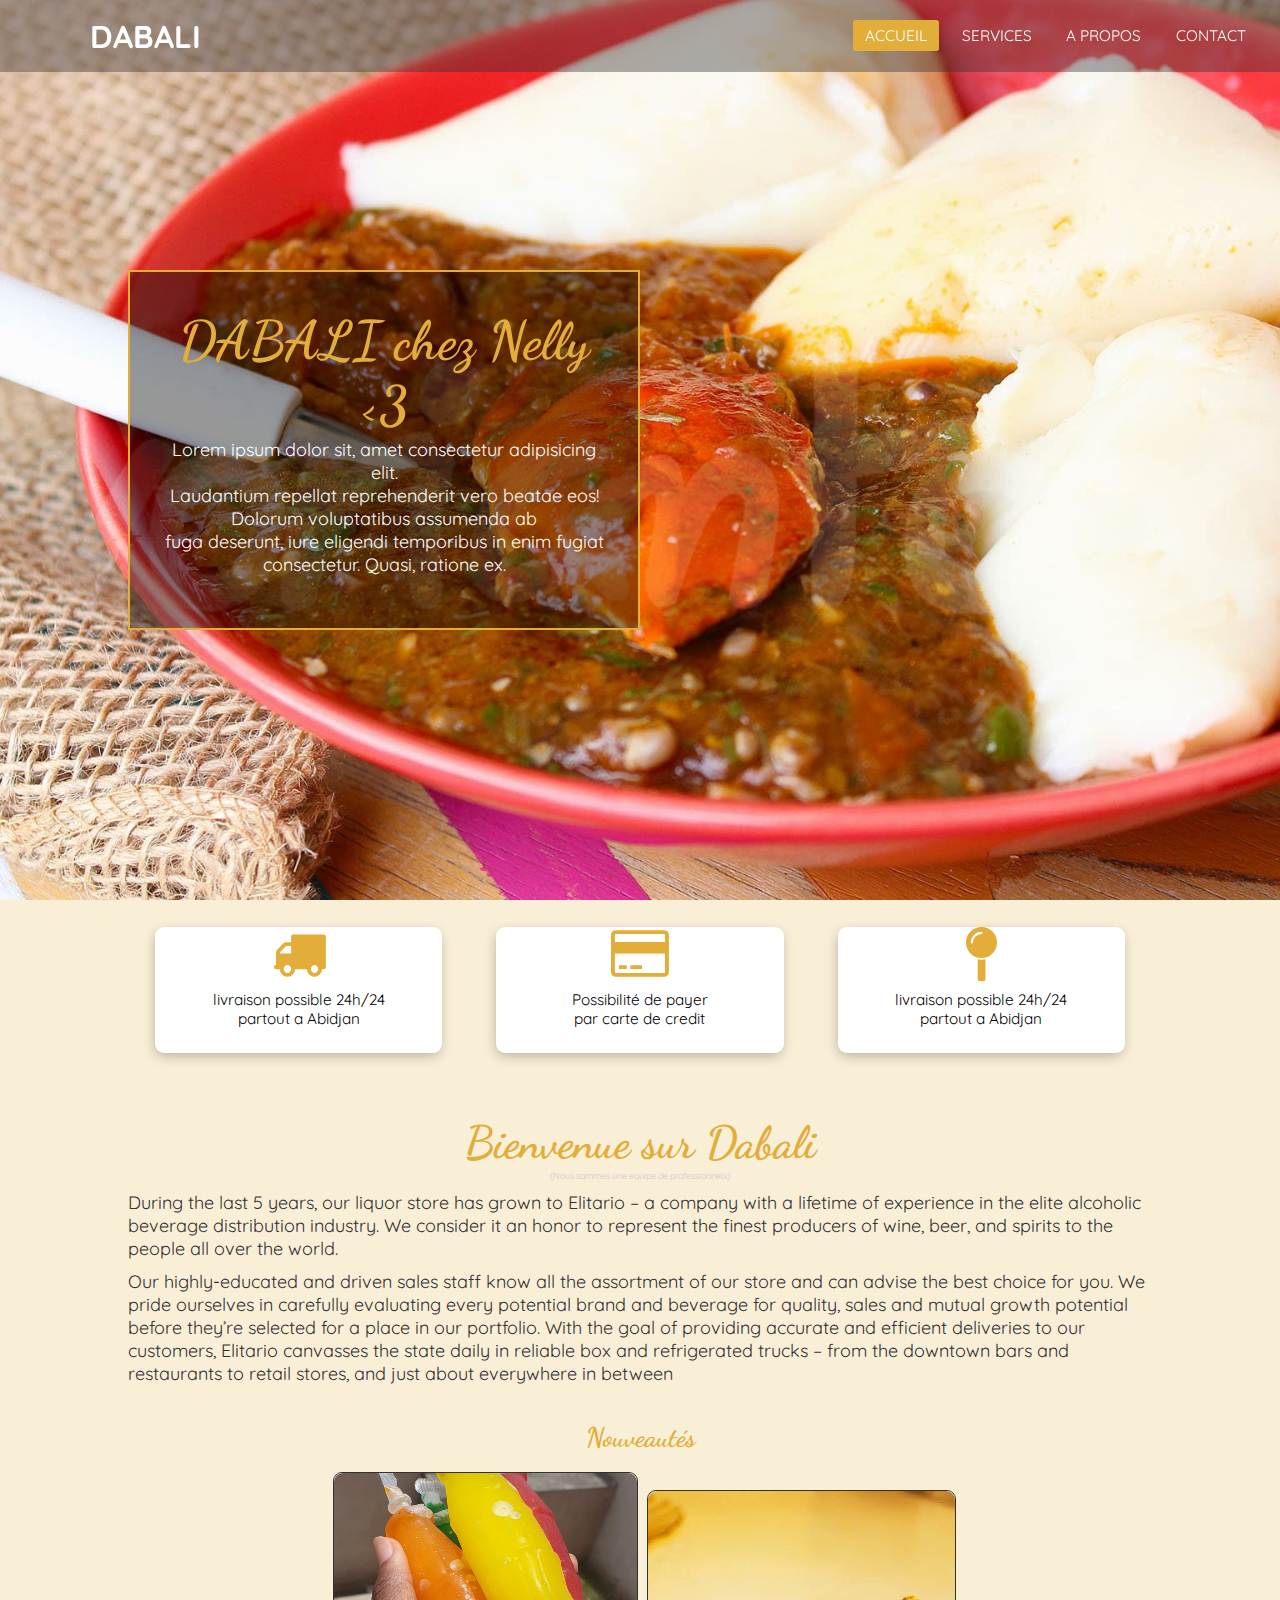
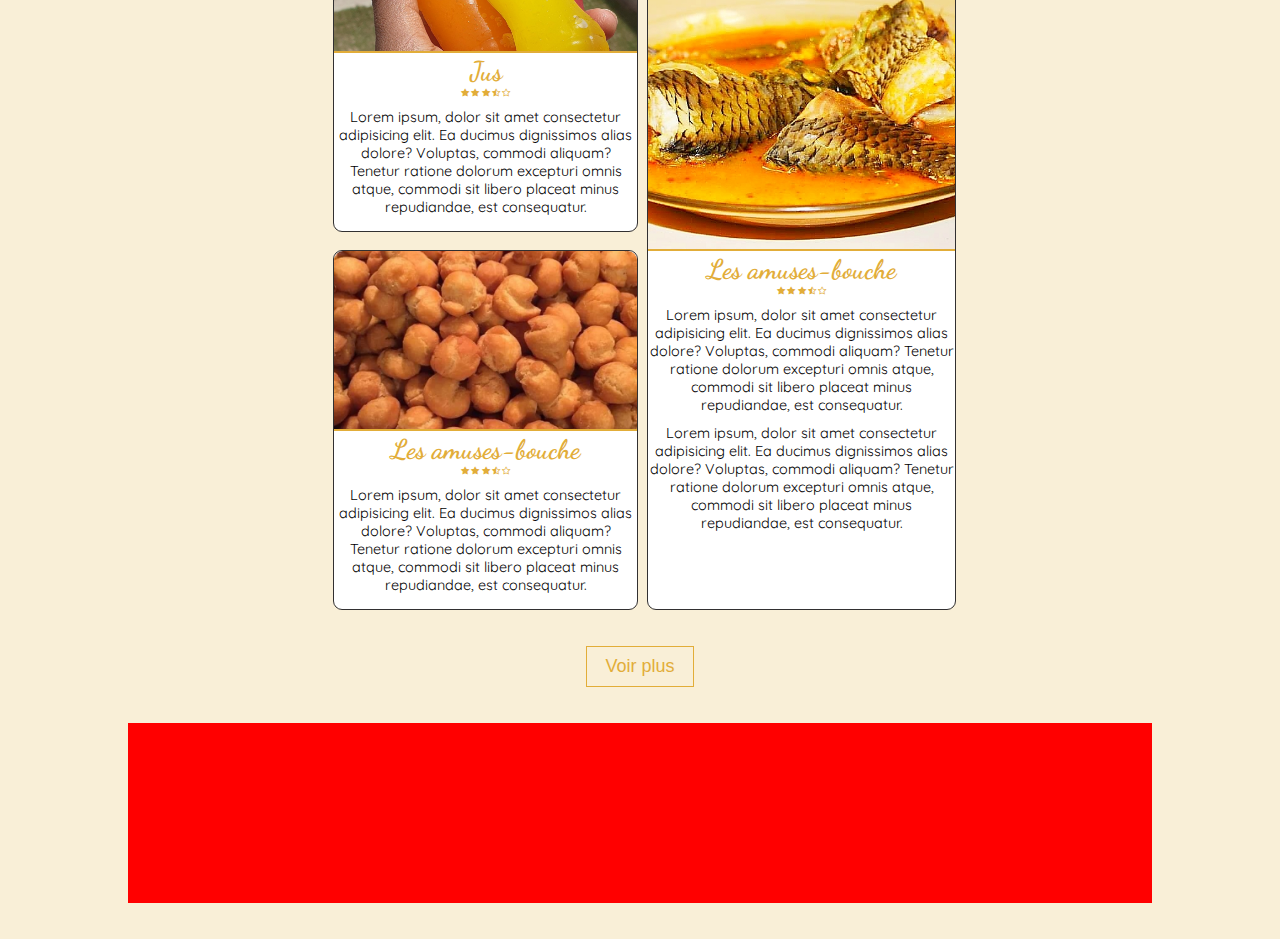
==== public/index.html @ df3b7674 "ajout de sections" ====
<!DOCTYPE html>
<html lang="en">
<head>
    <meta charset="UTF-8">
    <meta name="viewport" content="width=device-width, initial-scale=1.0">
    <link rel="stylesheet" href="font-awesome-4.6.3/css/font-awesome.min.css">
    <link rel="stylesheet" href="css/style.css">
    <title>DABALI</title>
</head>
<body>
 <!-- navbar -->
<nav>
    <!-- partie de l'hamburger -->
<input type="checkbox" id="check">
<label for="check" class="checkbtn">
    <i class="fa fa-bars"></i>
</label>
<!-- partie du logo -->
<label class="logo"><a href="#">DABALI</a></label>
    <ul>
        <li><a class="active" href="#">Accueil</a></li>
        <li><a href="#">Services</a></li>
        <li><a href="#">A propos</a></li>
        <li><a href="#">contact</a></li>
    </ul>
</nav>

<!-- la partie du header -->

<header class="header">
    <div class="header__title">
        <div class="header__title--typo">
            <h1> DABALI chez Nelly <3 </h1>
            <p>Lorem ipsum dolor sit, amet consectetur adipisicing elit.<br> Laudantium repellat reprehenderit vero beatae eos!  Dolorum voluptatibus assumenda ab <br>fuga deserunt, iure eligendi temporibus in enim fugiat consectetur.  Quasi, ratione ex.</p>
        </div>
    </div>
</header>
<!-- partie de section1 -->
<section id="section1">
    <div class="section1__card">
        <div class="section1__card-illustration">
            <i class="fa fa-truck"></i>
        </div>
        <div class="section1__card-description">
            <p>livraison possible 24h/24 <br>partout a Abidjan</p>
        </div>
    </div>

    <div class="section1__card">
        <div class="section1__card-illustration">
            <i class="fa fa-credit-card"></i>
        </div>
        <div class="section1__card-description">
            <p>Possibilité de payer<br>par carte de credit</p>
        </div>
    </div>

    <div class="section1__card">
        <div class="section1__card-illustration">
            <i class="fa fa-map-pin"></i>
        </div>
        <div class="section1__card-description">
            <p>livraison possible 24h/24 <br>partout a Abidjan</p>
        </div>
    </div>
</section>
<!-- partie de section2 -->
<section id="section2">
    <div class="section2__title">
        <h3>Bienvenue sur Dabali</h3>
        <span>(Nous sommes une equipe de professionnels)</span><br><br>
    </div>
    <div class="section2__text">
        <p>During the last 5 years, our liquor store has grown to Elitario – a company with a lifetime of experience in the
            elite
            alcoholic beverage distribution industry. We consider it an honor to represent the finest producers of wine, beer,
            and
            spirits to the people all over the world.</p> <br>
        <p>Our highly-educated and driven sales staff know all the assortment of our store and can advise the best choice for
            you.
            We pride ourselves in carefully evaluating every potential brand and beverage for quality, sales and mutual growth
            potential before they’re selected for a place in our portfolio. With the goal of providing accurate and efficient
            deliveries to our customers, Elitario canvasses the state daily in reliable box and refrigerated trucks – from the
            downtown bars and restaurants to retail stores, and just about everywhere in between</p>
    </div>
    <div class="section2__nouveautes">
        <h3>Nouveautés</h3>
    </div>

    <div class="section2__card">
        <!-- partie droite -->
       <div class="partie-droite">
            <div class="section2__card-right">
                <div class="section2__card-right--illustration">
                    <img src="/public/images/EXPco-ZWkAAMGK7.jpg" alt="photo">
                </div>
                <div class="section2__card-right--description">
                    <h4>Jus</h4>
            
                    <i class="fa fa-star"></i>
                    <i class="fa fa-star"></i>
                    <i class="fa fa-star"></i>
                    <i class="fa fa-star-half-o"></i>
                    <i class="fa fa-star-o"></i> <br> <br>
            
                    <p>Lorem ipsum, dolor sit amet consectetur adipisicing elit. Ea ducimus dignissimos alias dolore? Voluptas,
                        commodi aliquam? Tenetur ratione dolorum excepturi omnis atque, commodi sit libero placeat minus
                        repudiandae, est consequatur.</p>
            
                </div>
            
            </div>
            <div class="section2__card-right">
                <div class="section2__card-right--illustration">
                    <img src="/public/images/06F94088-1898-454A-B241-6684DD345C21-720x675.jpeg" alt="photo">
                </div>
                <div class="section2__card-right--description">
                    <h4> Les amuses-bouche</h4>
            
                    <i class="fa fa-star"></i>
                    <i class="fa fa-star"></i>
                    <i class="fa fa-star"></i>
                    <i class="fa fa-star-half-o"></i>
                    <i class="fa fa-star-o"></i> <br> <br>
            
                    <p>Lorem ipsum, dolor sit amet consectetur adipisicing elit. Ea ducimus dignissimos alias dolore? Voluptas,
                        commodi aliquam? Tenetur ratione dolorum excepturi omnis atque, commodi sit libero placeat minus
                        repudiandae, est consequatur.</p>
            
                </div>
            
            </div>
       </div>
        <!-- partie gauche -->
       <div class="partie-gauche">
            <div class="section2__card-left">
                <div class="section2__card-left--illustration">
                    <img src="/public/images/Poisson_Sauce_claire.jpeg" alt="photo">
                </div>
                <div class="section2__card-left--description">
                    <h4> Les amuses-bouche</h4>
            
                    <i class="fa fa-star"></i>
                    <i class="fa fa-star"></i>
                    <i class="fa fa-star"></i>
                    <i class="fa fa-star-half-o"></i>
                    <i class="fa fa-star-o"></i> <br> <br>
            
                    <p>Lorem ipsum, dolor sit amet consectetur adipisicing elit. Ea ducimus dignissimos alias dolore? Voluptas,
                        commodi aliquam? Tenetur ratione dolorum excepturi omnis atque, commodi sit libero placeat minus
                        repudiandae, est consequatur.</p><br>
            
                    <p>Lorem ipsum, dolor sit amet consectetur adipisicing elit. Ea ducimus dignissimos alias dolore? Voluptas,
                        commodi aliquam? Tenetur ratione dolorum excepturi omnis atque, commodi sit libero placeat minus
                        repudiandae, est consequatur.</p>
            
                </div>
            </div>
       </div>
        <div class="section2__button">
    </div>
    </div>
    <div class="section2__button">
        <a href="#"><button>Voir plus</button></a>
    </div>
</section>
<!-- partie de section3 -->
<section id="section3">
    
</section>
</body>
</html>
---- public/css/style.css ----
@charset "UTF-8";
@import url("https://fonts.googleapis.com/css2?family=Quicksand&display=swap");
@import url("https://fonts.googleapis.com/css2?family=Dancing+Script&display=swap");
@import url("https://fonts.googleapis.com/css2?family=Open+Sans&display=swap");
* {
  margin: 0;
  padding: 0;
  box-sizing: inherit;
}

*:focus {
  outline: none;
}

a {
  text-decoration: none;
}

li {
  list-style: none;
}

body {
  background-color: rgba(226, 173, 57, 0.2);
}

html {
  font-size: 62.5%;
  box-sizing: border-box;
  overflow-x: hidden;
}

@media only screen and (max-width: 1400px) {
  html {
    font-size: 56.25%;
  }
}

@media only screen and (max-width: 900px) {
  html {
    font-size: 50%;
  }
}

@media only screen and (max-width: 600px) {
  html {
    font-size: 42.75%;
  }
}

@media only screen and (min-width: 1800) {
  html {
    font-size: 75%;
  }
}

p {
  font-family: 'Quicksand', sans-serif;
}

span {
  font-family: 'Quicksand', sans-serif;
}

h1, h2, h3, h4, h5, h6 {
  font-family: 'Dancing Script', cursive;
}

.header__title h1 {
  font-size: 6rem;
  color: #e2ad39;
}

.header__title p {
  font-size: 2rem;
  color: white;
}

.section2__title {
  text-align: center;
}

.section2__title h3 {
  font-size: 5rem;
  color: #e2ad39;
}

.section2__title span {
  color: #cccbcb;
}

.section2__text p {
  font-size: 2rem;
  color: #323031;
}

.section2__nouveautes {
  margin-top: 4rem;
}

.section2__nouveautes h3 {
  font-size: 3rem;
  color: #e2ad39;
  text-align: center;
}

.logo a {
  color: white;
  font-size: 3.5rem;
  line-height: 8rem;
  padding: 0 10rem;
  font-weight: bold;
  font-family: 'Quicksand', sans-serif;
}

.checkbtn {
  font-size: 3rem;
  color: white;
  float: right;
  line-height: 8rem;
  margin-right: 4rem;
  cursor: pointer;
  display: none;
}

@media only screen and (max-width: 800px) {
  .checkbtn {
    display: block;
  }
}

#check {
  display: none;
}

@media only screen and (max-width: 800px) {
  #check:checked ~ ul {
    left: 0;
  }
}

.section1__card {
  min-height: 13rem;
  text-align: center;
  background-color: white;
  margin-top: 3rem;
  box-shadow: -1px 4px 13px -2px rgba(0, 0, 0, 0.3);
  border-radius: 1rem;
  transition: all .4s ease-in-out;
  flex: 1;
  margin: 3rem;
}

.section1__card-illustration i {
  font-size: 6rem;
  color: #e2ad39;
}

.section1__card-description p {
  font-size: 1.7rem;
  margin-top: 1rem;
}

.section1__card:hover {
  transform: scale(1.06);
  border: 2px solid #e2ad39;
}

.section2__card {
  width: 60%;
  min-height: 6rem;
  margin: 2rem auto;
  display: flex;
}

@media only screen and (max-width: 991px) {
  .section2__card {
    width: 80%;
  }
}

@media only screen and (max-width: 767px) {
  .section2__card {
    width: 60%;
    display: block;
  }
}

@media only screen and (max-width: 551px) {
  .section2__card {
    width: 80%;
  }
}

.section2__card .section2__card-right {
  width: 100%;
  min-height: 40rem;
  background-color: white;
  border: 1px solid #323031;
  border-radius: 1rem;
  margin-bottom: 2rem;
}

.section2__card .section2__card-right--illustration img {
  height: 20rem;
  object-fit: cover;
  width: 100%;
  border-top-left-radius: 1rem;
  border-top-right-radius: 1rem;
  border-bottom: 2px solid #e2ad39;
}

.section2__card .section2__card-right--description {
  text-align: center;
}

.section2__card .section2__card-right--description h4 {
  font-size: 3rem;
  color: #e2ad39;
}

.section2__card .section2__card-right--description p {
  font-size: 1.6rem;
}

.section2__card .section2__card-right--description i {
  color: #e2ad39;
}

.section2__card .section2__card-left {
  width: 100%;
  min-height: 80rem;
  background-color: white;
  border: 1px solid #323031;
  border-radius: 1rem;
  margin: 2rem 1rem;
}

@media only screen and (max-width: 767px) {
  .section2__card .section2__card-left {
    margin: 2rem 0;
  }
}

.section2__card .section2__card-left--illustration img {
  height: 40rem;
  object-fit: cover;
  width: 100%;
  border-top-left-radius: 1rem;
  border-top-right-radius: 1rem;
  border-bottom: 2px solid #e2ad39;
}

.section2__card .section2__card-left--description {
  text-align: center;
}

.section2__card .section2__card-left--description h4 {
  font-size: 3rem;
  color: #e2ad39;
}

.section2__card .section2__card-left--description p {
  font-size: 1.6rem;
}

.section2__card .section2__card-left--description i {
  color: #e2ad39;
}

.section2__button {
  text-align: center;
}

.section2__button button {
  padding: 1rem 2rem;
  font-size: 2rem;
  color: #e2ad39;
  background: transparent;
  border: 1px solid #e2ad39;
  transition: all .3s ease-in-out;
}

.section2__button button:hover {
  box-shadow: -1px 4px 13px -2px rgba(0, 0, 0, 0.3);
  background-color: white;
}

nav {
  background-color: rgba(50, 48, 49, 0.4);
  position: fixed;
  width: 100%;
  height: 8rem;
  z-index: 99999999;
}

nav ul {
  float: right;
  margin-right: 2rem;
}

@media only screen and (max-width: 800px) {
  nav ul {
    position: fixed;
    width: 100%;
    height: 100vh;
    background-color: rgba(50, 48, 49, 0.8);
    top: 8rem;
    left: -100%;
    text-align: center;
    transition: all .3s ease;
  }
}

nav ul li {
  display: inline-block;
  line-height: 8rem;
  margin: 0 .5rem;
  font-family: 'Quicksand', sans-serif;
}

@media only screen and (max-width: 800px) {
  nav ul li {
    display: block;
    margin: 5rem 0;
    line-height: 3rem;
  }
}

nav ul li a {
  color: white;
  font-size: 1.7rem;
  padding: .7rem 1.3rem;
  border-radius: .3rem;
  text-transform: uppercase;
  transition: all .3s ease;
}

@media only screen and (max-width: 800px) {
  nav ul li a {
    font-size: 2rem;
  }
}

nav ul li a:hover {
  background-color: #e2ad39;
}

@media only screen and (max-width: 800px) {
  nav ul li a:hover {
    background: none;
    color: #e2ad39;
  }
}

nav .active {
  background-color: #e2ad39;
}

@media only screen and (max-width: 800px) {
  nav .active {
    background: none;
    color: #e2ad39;
  }
}

.header {
  background-image: url(../images/akassa-galette-maïs-gombo-crabe-ivorianfood.jpg);
  height: 100vh;
  background-repeat: no-repeat;
  background-position: top;
  background-size: cover;
  position: relative;
}

.header__title {
  width: 40%;
  min-height: 40%;
  background-color: rgba(0, 0, 0, 0.4);
  border: 2px solid #e2ad39;
  position: absolute;
  transform: translate(-50%, -50%);
  top: 50%;
  left: 30%;
  padding: 0 3rem;
  text-align: center;
}

.header__title--typo {
  margin-top: 4rem;
}

#section1 {
  width: 80%;
  margin: 0 auto;
  height: 20rem;
  display: flex;
}

@media only screen and (max-width: 800px) {
  #section1 {
    width: 100%;
  }
}

@media only screen and (max-width: 600px) {
  #section1 {
    margin: 0;
    height: 45rem;
    display: block;
  }
}

#section2 {
  width: 80%;
  margin: 4rem auto;
  min-height: 20rem;
}

#section3 {
  width: 80%;
  margin: 4rem auto;
  background-color: red;
  min-height: 20rem;
}
/*# sourceMappingURL=style.css.map */
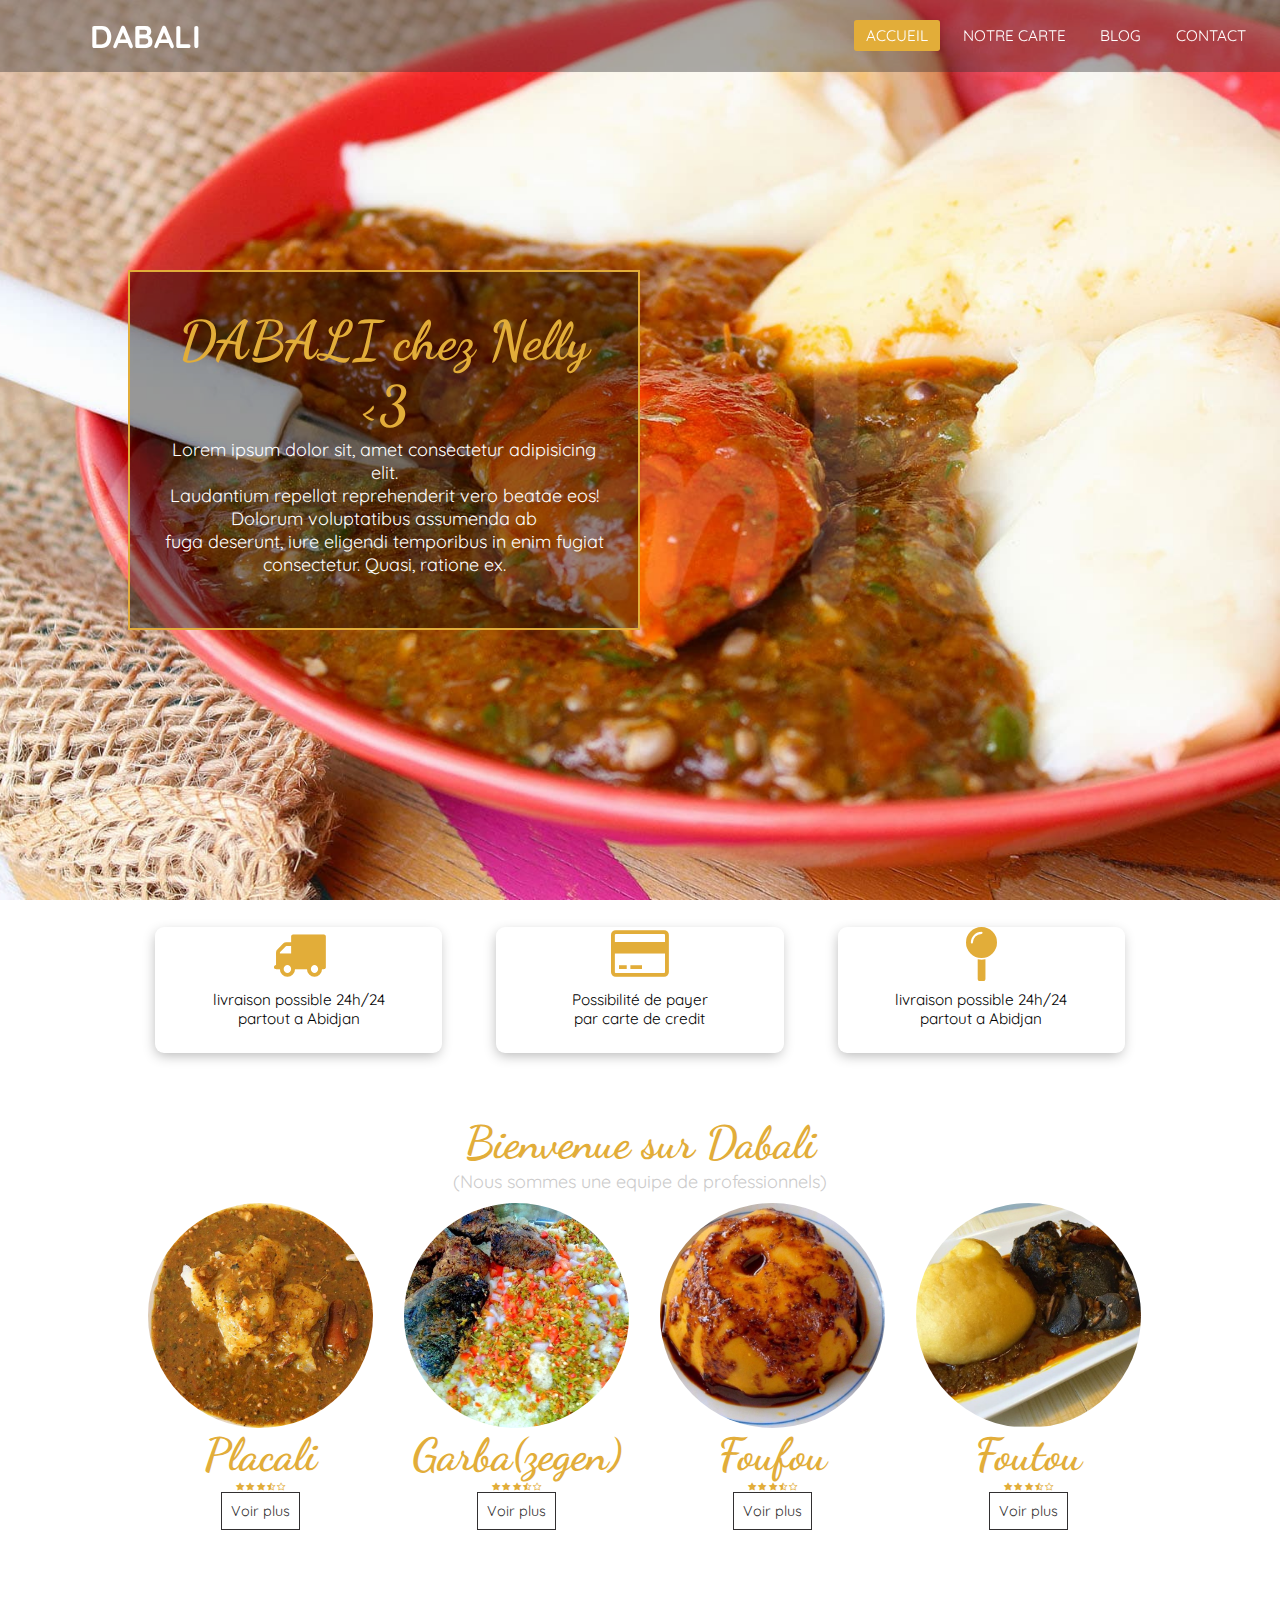
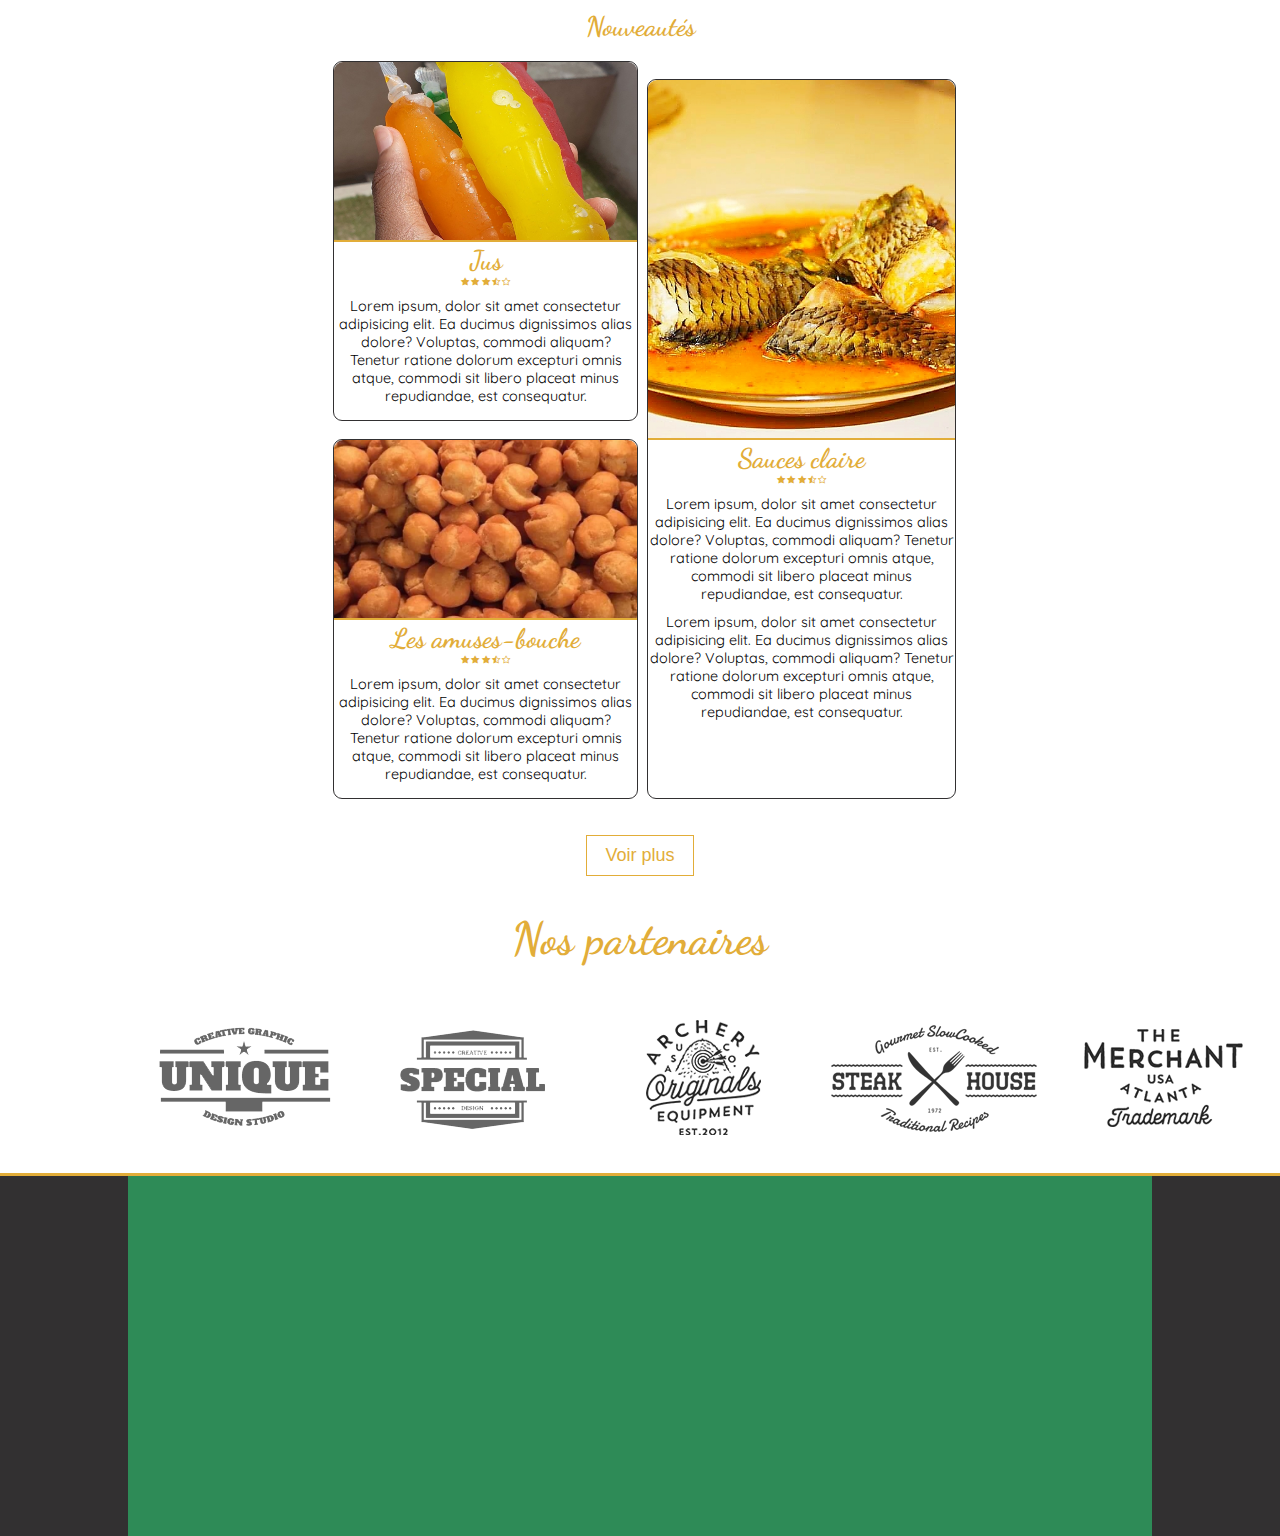
==== commit a829ddfd: "ajout de quelques trucs" ====
--- a/public/index.html
+++ b/public/index.html
@@ -19,14 +19,12 @@
 <label class="logo"><a href="#">DABALI</a></label>
     <ul>
         <li><a class="active" href="#">Accueil</a></li>
-        <li><a href="#">Services</a></li>
-        <li><a href="#">A propos</a></li>
+        <li><a href="#">Notre carte</a></li>
+        <li><a href="pages/blog.html">Blog</a></li>
         <li><a href="#">contact</a></li>
     </ul>
 </nav>
-
 <!-- la partie du header -->
-
 <header class="header">
     <div class="header__title">
         <div class="header__title--typo">
@@ -70,23 +68,80 @@
         <h3>Bienvenue sur Dabali</h3>
         <span>(Nous sommes une equipe de professionnels)</span><br><br>
     </div>
-    <div class="section2__text">
-        <p>During the last 5 years, our liquor store has grown to Elitario – a company with a lifetime of experience in the
-            elite
-            alcoholic beverage distribution industry. We consider it an honor to represent the finest producers of wine, beer,
-            and
-            spirits to the people all over the world.</p> <br>
-        <p>Our highly-educated and driven sales staff know all the assortment of our store and can advise the best choice for
-            you.
-            We pride ourselves in carefully evaluating every potential brand and beverage for quality, sales and mutual growth
-            potential before they’re selected for a place in our portfolio. With the goal of providing accurate and efficient
-            deliveries to our customers, Elitario canvasses the state daily in reliable box and refrigerated trucks – from the
-            downtown bars and restaurants to retail stores, and just about everywhere in between</p>
-    </div>
+    <div class="section2__circle">
+      <div class="section2__circle_Div">
+        <div class="section2__circle_Div--illustration">
+            <img src="/public/images/7b29b8202110ae36843bf674c3e29b5f.jpg" alt="photo">
+        </div>
+        <div class="section2__circle_Div--description">
+            <h4>Placali</h4>
+        
+            <i class="fa fa-star"></i>
+            <i class="fa fa-star"></i>
+            <i class="fa fa-star"></i>
+            <i class="fa fa-star-half-o"></i>
+            <i class="fa fa-star-o"></i> <br> <br>
+        
+            <span><a href="#">Voir plus</a></span>
+        </div>
+      </div>
+
+    <div class="section2__circle_Div">
+        <div class="section2__circle_Div--illustration">
+            <img src="/public/images/461b92f609ee765c44aa35fd355103f0.jpg" alt="photo">
+        </div>
+        <div class="section2__circle_Div--description">
+            <h4>Garba(zegen)</h4>
+    
+            <i class="fa fa-star"></i>
+            <i class="fa fa-star"></i>
+            <i class="fa fa-star"></i>
+            <i class="fa fa-star-half-o"></i>
+            <i class="fa fa-star-o"></i> <br> <br>
+    
+            <span><a href="#">Voir plus</a></span>
+        </div>
+    </div>
+
+    <div class="section2__circle_Div">
+        <div class="section2__circle_Div--illustration">
+            <img src="/public/images/c479fddab055b02bf94805b09dc7bded.jpg" alt="photo">
+        </div>
+        <div class="section2__circle_Div--description">
+            <h4>Foufou</h4>
+    
+            <i class="fa fa-star"></i>
+            <i class="fa fa-star"></i>
+            <i class="fa fa-star"></i>
+            <i class="fa fa-star-half-o"></i>
+            <i class="fa fa-star-o"></i> <br> <br>
+    
+            <span><a href="#">Voir plus</a></span>
+        </div>
+    </div>
+
+    <div class="section2__circle_Div">
+        <div class="section2__circle_Div--illustration">
+            <img src="/public/images/fullsizerender-3.jpg" alt="photo">
+        </div>
+        <div class="section2__circle_Div--description">
+            <h4>Foutou</h4>
+    
+            <i class="fa fa-star"></i>
+            <i class="fa fa-star"></i>
+            <i class="fa fa-star"></i>
+            <i class="fa fa-star-half-o"></i>
+            <i class="fa fa-star-o"></i> <br> <br>
+    
+            <span><a href="#">Voir plus</a></span>
+        </div>
+    </div>
+
+
+    </div>  
     <div class="section2__nouveautes">
         <h3>Nouveautés</h3>
     </div>
-
     <div class="section2__card">
         <!-- partie droite -->
        <div class="partie-droite">
@@ -138,7 +193,7 @@
                     <img src="/public/images/Poisson_Sauce_claire.jpeg" alt="photo">
                 </div>
                 <div class="section2__card-left--description">
-                    <h4> Les amuses-bouche</h4>
+                    <h4>Sauces claire</h4>
             
                     <i class="fa fa-star"></i>
                     <i class="fa fa-star"></i>
@@ -166,7 +221,33 @@
 </section>
 <!-- partie de section3 -->
 <section id="section3">
-    
+    <div class="section3__title">
+        <h3>Nos partenaires</h3>
+    </div>
+    <div class="section3__partenaires">
+        <div class="section3__partenaires-1">
+            <img src="/public/images/client-2.png" alt="partenaires">
+        </div>
+        <div class="section3__partenaires-1">
+            <img src="/public/images/client-3.png" alt="partenaires">
+        </div>
+        <div class="section3__partenaires-1">
+            <img src="/public/images/client-5.png" alt="partenaires">
+        </div>
+        <div class="section3__partenaires-1">
+            <img src="/public/images/client-6.png" alt="partenaires">
+        </div>
+        <div class="section3__partenaires-1">
+            <img src="/public/images/client-7.png" alt="partenaires">
+        </div>
+    </div>
 </section>
+
+<!-- partie du footer-->
+<footer class="footer">
+    <div class="footer__content">
+
+    </div>
+</footer>
 </body>
 </html>--- a/public/css/style.css
+++ b/public/css/style.css
@@ -5,7 +5,8 @@
 * {
   margin: 0;
   padding: 0;
-  box-sizing: inherit;
+  -webkit-box-sizing: inherit;
+          box-sizing: inherit;
 }
 
 *:focus {
@@ -21,12 +22,13 @@
 }
 
 body {
-  background-color: rgba(226, 173, 57, 0.2);
+  background-color: white;
 }
 
 html {
   font-size: 62.5%;
-  box-sizing: border-box;
+  -webkit-box-sizing: border-box;
+          box-sizing: border-box;
   overflow-x: hidden;
 }
 
@@ -87,18 +89,38 @@
 
 .section2__title span {
   color: #cccbcb;
-}
-
-.section2__text p {
   font-size: 2rem;
-  color: #323031;
 }
 
 .section2__nouveautes {
-  margin-top: 4rem;
+  margin-top: 10rem;
 }
 
 .section2__nouveautes h3 {
+  font-size: 3rem;
+  color: #e2ad39;
+  text-align: center;
+}
+
+.section3__title h3 {
+  font-size: 5rem;
+  color: #e2ad39;
+  text-align: center;
+}
+
+.sectionblog1_header h1 {
+  font-size: 6rem;
+  color: #e2ad39;
+  text-align: center;
+}
+
+.sectionblog1_header p {
+  font-size: 1.6rem;
+  color: #707070;
+  text-align: center;
+}
+
+.sectionblog2_header h4 {
   font-size: 3rem;
   color: #e2ad39;
   text-align: center;
@@ -144,10 +166,14 @@
   text-align: center;
   background-color: white;
   margin-top: 3rem;
-  box-shadow: -1px 4px 13px -2px rgba(0, 0, 0, 0.3);
+  -webkit-box-shadow: -1px 4px 13px -2px rgba(0, 0, 0, 0.3);
+          box-shadow: -1px 4px 13px -2px rgba(0, 0, 0, 0.3);
   border-radius: 1rem;
+  -webkit-transition: all .4s ease-in-out;
   transition: all .4s ease-in-out;
-  flex: 1;
+  -webkit-box-flex: 1;
+      -ms-flex: 1;
+          flex: 1;
   margin: 3rem;
 }
 
@@ -162,7 +188,8 @@
 }
 
 .section1__card:hover {
-  transform: scale(1.06);
+  -webkit-transform: scale(1.06);
+          transform: scale(1.06);
   border: 2px solid #e2ad39;
 }
 
@@ -170,6 +197,8 @@
   width: 60%;
   min-height: 6rem;
   margin: 2rem auto;
+  display: -webkit-box;
+  display: -ms-flexbox;
   display: flex;
 }
 
@@ -203,7 +232,8 @@
 
 .section2__card .section2__card-right--illustration img {
   height: 20rem;
-  object-fit: cover;
+  -o-object-fit: cover;
+     object-fit: cover;
   width: 100%;
   border-top-left-radius: 1rem;
   border-top-right-radius: 1rem;
@@ -244,7 +274,8 @@
 
 .section2__card .section2__card-left--illustration img {
   height: 40rem;
-  object-fit: cover;
+  -o-object-fit: cover;
+     object-fit: cover;
   width: 100%;
   border-top-left-radius: 1rem;
   border-top-right-radius: 1rem;
@@ -268,6 +299,162 @@
   color: #e2ad39;
 }
 
+.section3__partenaires {
+  margin-top: 6rem;
+  display: -webkit-box;
+  display: -ms-flexbox;
+  display: flex;
+}
+
+.section3__partenaires-1 {
+  -webkit-box-flex: 1;
+      -ms-flex: 1;
+          flex: 1;
+}
+
+.sectionblog1_box {
+  display: -webkit-box;
+  display: -ms-flexbox;
+  display: flex;
+}
+
+.sectionblog1_box h4 {
+  font-size: 3rem;
+  margin-top: 2rem;
+}
+
+.sectionblog1_box h4 a {
+  color: #323031;
+  -webkit-transition: all .3s ease;
+  transition: all .3s ease;
+}
+
+.sectionblog1_box h4 a:hover {
+  color: #e2ad39;
+}
+
+.sectionblog1_box-content {
+  margin-left: 1rem;
+  height: 15rem;
+  margin-top: 6rem;
+  background-image: url(../images/restaurant-cuisine-gastronomie-ivoirienne-ivorianfood-1.jpg);
+  height: 50vh;
+  background-repeat: no-repeat;
+  background-position: top;
+  background-size: cover;
+  position: relative;
+  padding: 2rem;
+}
+
+.sectionblog1_box-content .petite-card {
+  width: 15rem;
+  height: 4rem;
+  background-color: #e2ad39;
+  border-radius: 1rem;
+  -webkit-transition: all .3s ease;
+  transition: all .3s ease;
+}
+
+.sectionblog1_box-content .petite-card h6 {
+  font-size: 2.5rem;
+  color: white;
+  text-align: center;
+}
+
+.sectionblog1_box-content .petite-card:hover {
+  background-color: #323031;
+}
+
+.sectionblog1_box-content1 {
+  margin-left: 1rem;
+  height: 15rem;
+  margin-top: 6rem;
+  background-image: url(/public/images/foufou-banane-accompagnc3a9-de-sauce-claire-poisson-cc3b4telettes-de-boeuf-fumc3a9-ivorianfood.jpg);
+  height: 50vh;
+  background-repeat: no-repeat;
+  background-position: top;
+  background-size: cover;
+  position: relative;
+  padding: 2rem;
+}
+
+.sectionblog1_box-content1 .petite-card {
+  width: 15rem;
+  height: 4rem;
+  background-color: #e2ad39;
+  border-radius: 1rem;
+  -webkit-transition: all .3s ease;
+  transition: all .3s ease;
+}
+
+.sectionblog1_box-content1 .petite-card h6 {
+  font-size: 2.5rem;
+  color: white;
+  text-align: center;
+}
+
+.sectionblog1_box-content1 .petite-card:hover {
+  background-color: #323031;
+}
+
+.mainBox {
+  -webkit-box-flex: 1;
+      -ms-flex: 1;
+          flex: 1;
+}
+
+.sectionblog2_part {
+  display: -webkit-box;
+  display: -ms-flexbox;
+  display: flex;
+}
+
+.sectionblog2_part-left {
+  background-color: yellow;
+  height: 38rem;
+  margin-top: 6rem;
+  background-image: url(/public/images/foufou-banane-accompagnc3a9-de-sauce-claire-poisson-cc3b4telettes-de-boeuf-fumc3a9-ivorianfood.jpg);
+  background-repeat: no-repeat;
+  background-position: top;
+  background-size: cover;
+  border-radius: 1rem;
+  -webkit-box-shadow: -1px 4px 13px -2px rgba(0, 0, 0, 0.3);
+          box-shadow: -1px 4px 13px -2px rgba(0, 0, 0, 0.3);
+  -webkit-box-flex: 2;
+      -ms-flex: 2;
+          flex: 2;
+}
+
+.sectionblog2_part-right {
+  text-align: center;
+  -webkit-box-flex: 2;
+      -ms-flex: 2;
+          flex: 2;
+}
+
+.sectionblog2_part-right h3 {
+  font-size: 3rem;
+  color: #323031;
+  text-align: center;
+  margin-top: 6rem;
+}
+
+.sectionblog2_part-right p {
+  font-size: 1.6rem;
+  color: #707070;
+  text-align: center;
+  margin-top: 4rem;
+}
+
+.sectionblog2_part-right a button {
+  margin-top: 8rem;
+  padding: 2rem;
+  font-size: 2rem;
+  border: 1px solid #e2ad39;
+  background-color: transparent;
+  color: #e2ad39;
+}
+
 .section2__button {
   text-align: center;
 }
@@ -278,12 +465,68 @@
   color: #e2ad39;
   background: transparent;
   border: 1px solid #e2ad39;
+  -webkit-transition: all .3s ease-in-out;
   transition: all .3s ease-in-out;
 }
 
 .section2__button button:hover {
-  box-shadow: -1px 4px 13px -2px rgba(0, 0, 0, 0.3);
+  -webkit-box-shadow: -1px 4px 13px -2px rgba(0, 0, 0, 0.3);
+          box-shadow: -1px 4px 13px -2px rgba(0, 0, 0, 0.3);
   background-color: white;
+}
+
+.section2__circle {
+  display: -webkit-box;
+  display: -ms-flexbox;
+  display: flex;
+}
+
+.section2__circle .section2__circle_Div {
+  width: 20rem;
+  min-height: 20rem;
+  text-align: center;
+  margin-left: 1rem;
+  -webkit-box-flex: 1;
+      -ms-flex: 1;
+          flex: 1;
+}
+
+.section2__circle .section2__circle_Div .section2__circle_Div--description h4 {
+  font-size: 5rem;
+  color: #e2ad39;
+}
+
+.section2__circle .section2__circle_Div .section2__circle_Div--description span {
+  font-size: 1.6rem;
+  border: 1px solid #323031;
+  padding: 1rem;
+}
+
+.section2__circle .section2__circle_Div .section2__circle_Div--description span a {
+  color: #323031;
+}
+
+.section2__circle .section2__circle_Div .section2__circle_Div--description span a:hover {
+  text-decoration: underline;
+}
+
+.section2__circle .section2__circle_Div .section2__circle_Div--description i {
+  color: #e2ad39;
+}
+
+.section2__circle .section2__circle_Div .section2__circle_Div--illustration {
+  height: 25rem;
+  width: 25rem;
+  border-radius: 50%;
+  margin: 0 auto;
+}
+
+.section2__circle .section2__circle_Div .section2__circle_Div--illustration img {
+  height: 25rem;
+  -o-object-fit: cover;
+     object-fit: cover;
+  width: 100%;
+  border-radius: 50%;
 }
 
 nav {
@@ -308,6 +551,7 @@
     top: 8rem;
     left: -100%;
     text-align: center;
+    -webkit-transition: all .3s ease;
     transition: all .3s ease;
   }
 }
@@ -333,6 +577,7 @@
   padding: .7rem 1.3rem;
   border-radius: .3rem;
   text-transform: uppercase;
+  -webkit-transition: all .3s ease;
   transition: all .3s ease;
 }
 
@@ -379,7 +624,8 @@
   background-color: rgba(0, 0, 0, 0.4);
   border: 2px solid #e2ad39;
   position: absolute;
-  transform: translate(-50%, -50%);
+  -webkit-transform: translate(-50%, -50%);
+          transform: translate(-50%, -50%);
   top: 50%;
   left: 30%;
   padding: 0 3rem;
@@ -388,12 +634,52 @@
 
 .header__title--typo {
   margin-top: 4rem;
+}
+
+.header-blog {
+  background-image: url(../images/restaurant-cuisine-gastronomie-ivoirienne-ivorianfood-1.jpg);
+  height: 50vh;
+  background-repeat: no-repeat;
+  background-position: center;
+  background-size: cover;
+  position: relative;
+  border-bottom: 5px solid #e2ad39;
+}
+
+.header-blog__title {
+  width: 20%;
+  min-height: 20%;
+  background-color: rgba(0, 0, 0, 0.4);
+  border: 2px solid #e2ad39;
+  position: absolute;
+  -webkit-transform: translate(-50%, -50%);
+          transform: translate(-50%, -50%);
+  top: 50%;
+  left: 30%;
+  padding: 0 3rem;
+  text-align: center;
+}
+
+.header-blog__title--typo {
+  margin-top: 1rem;
+}
+
+.header-blog__title--typo h1 {
+  font-size: 4rem;
+  color: #e2ad39;
+  text-transform: uppercase;
+}
+
+.header-blog__title--typo h1 img {
+  height: 6rem;
 }
 
 #section1 {
   width: 80%;
   margin: 0 auto;
   height: 20rem;
+  display: -webkit-box;
+  display: -ms-flexbox;
   display: flex;
 }
 
@@ -420,7 +706,32 @@
 #section3 {
   width: 80%;
   margin: 4rem auto;
-  background-color: red;
   min-height: 20rem;
 }
+
+#sectionblog1 {
+  width: 80%;
+  margin: 4rem auto;
+  min-height: 40rem;
+}
+
+#sectionblog2 {
+  width: 80%;
+  margin: 20rem auto;
+  min-height: 40rem;
+}
+
+.footer {
+  margin: 0 auto;
+  min-height: 40rem;
+  background-color: #323031;
+  border-top: 3px solid #e2ad39;
+}
+
+.footer__content {
+  width: 80%;
+  background-color: seagreen;
+  margin: 0 auto;
+  min-height: 40rem;
+}
 /*# sourceMappingURL=style.css.map */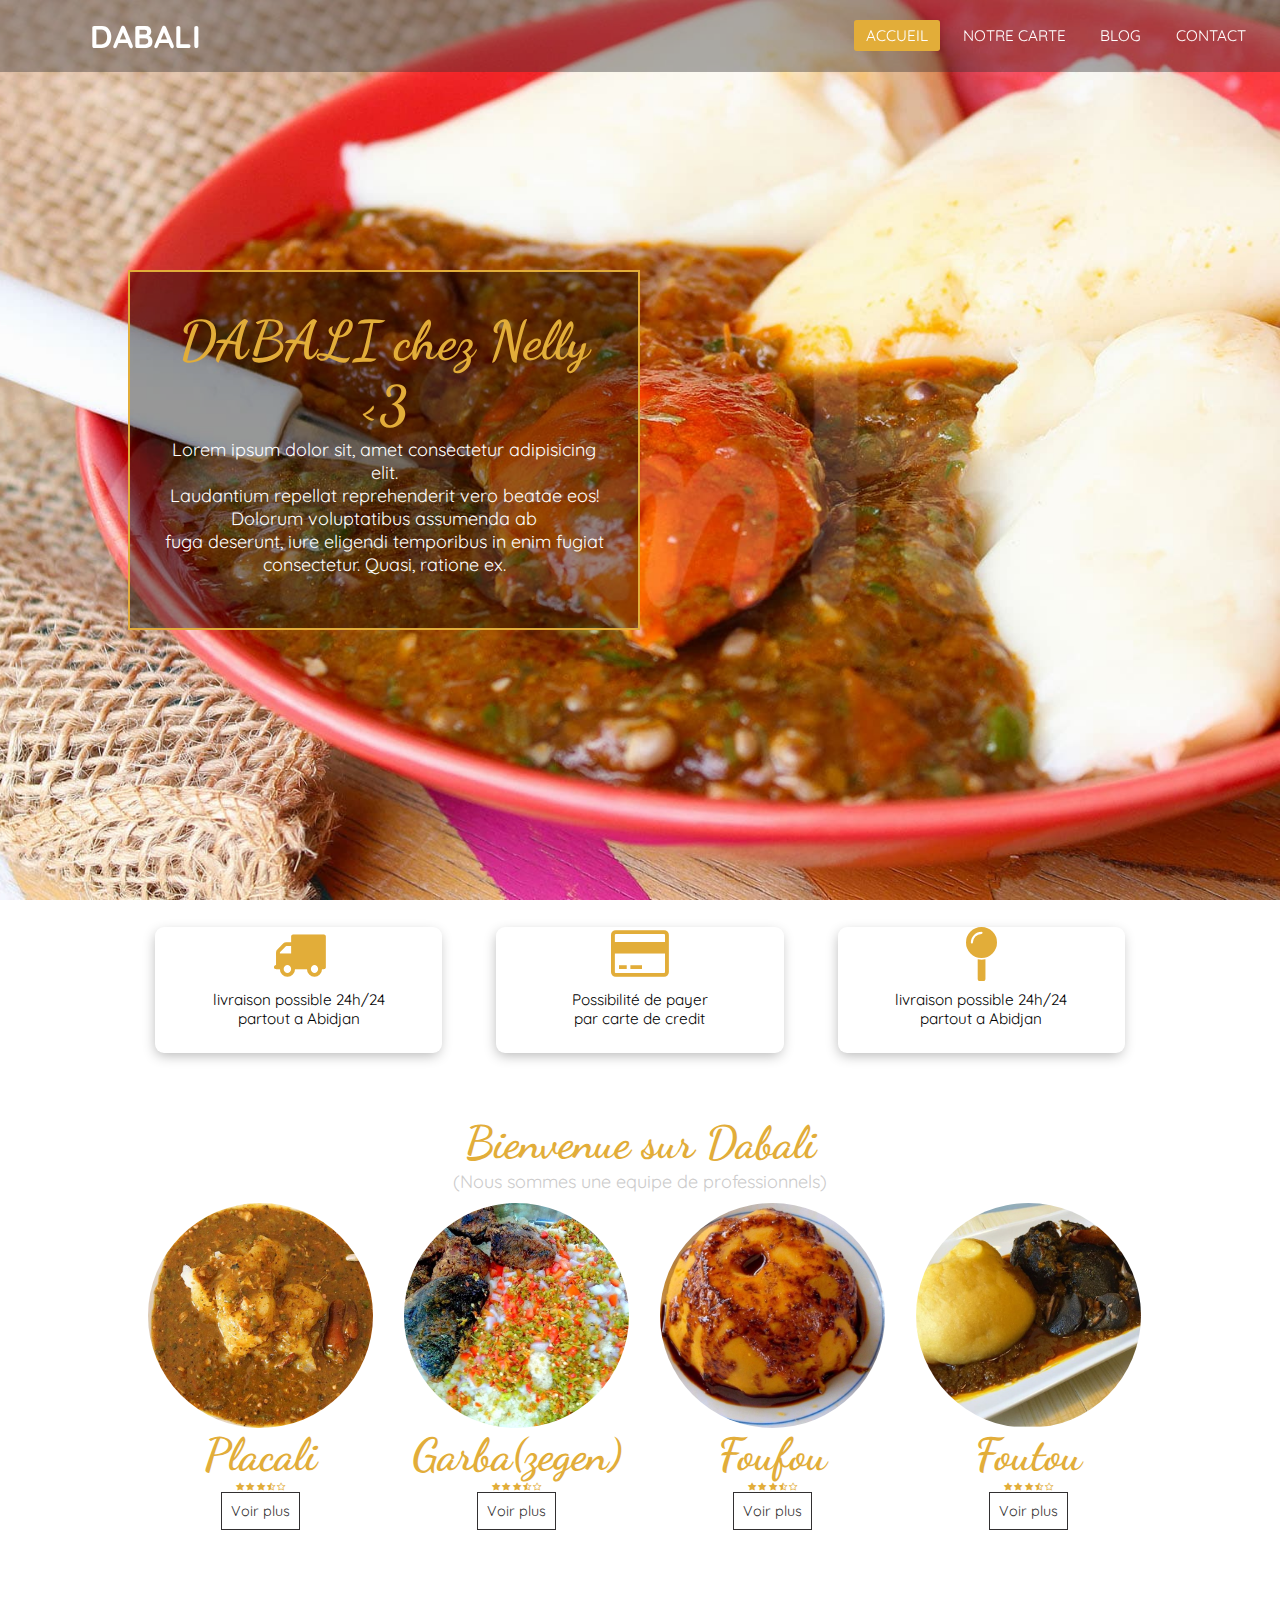
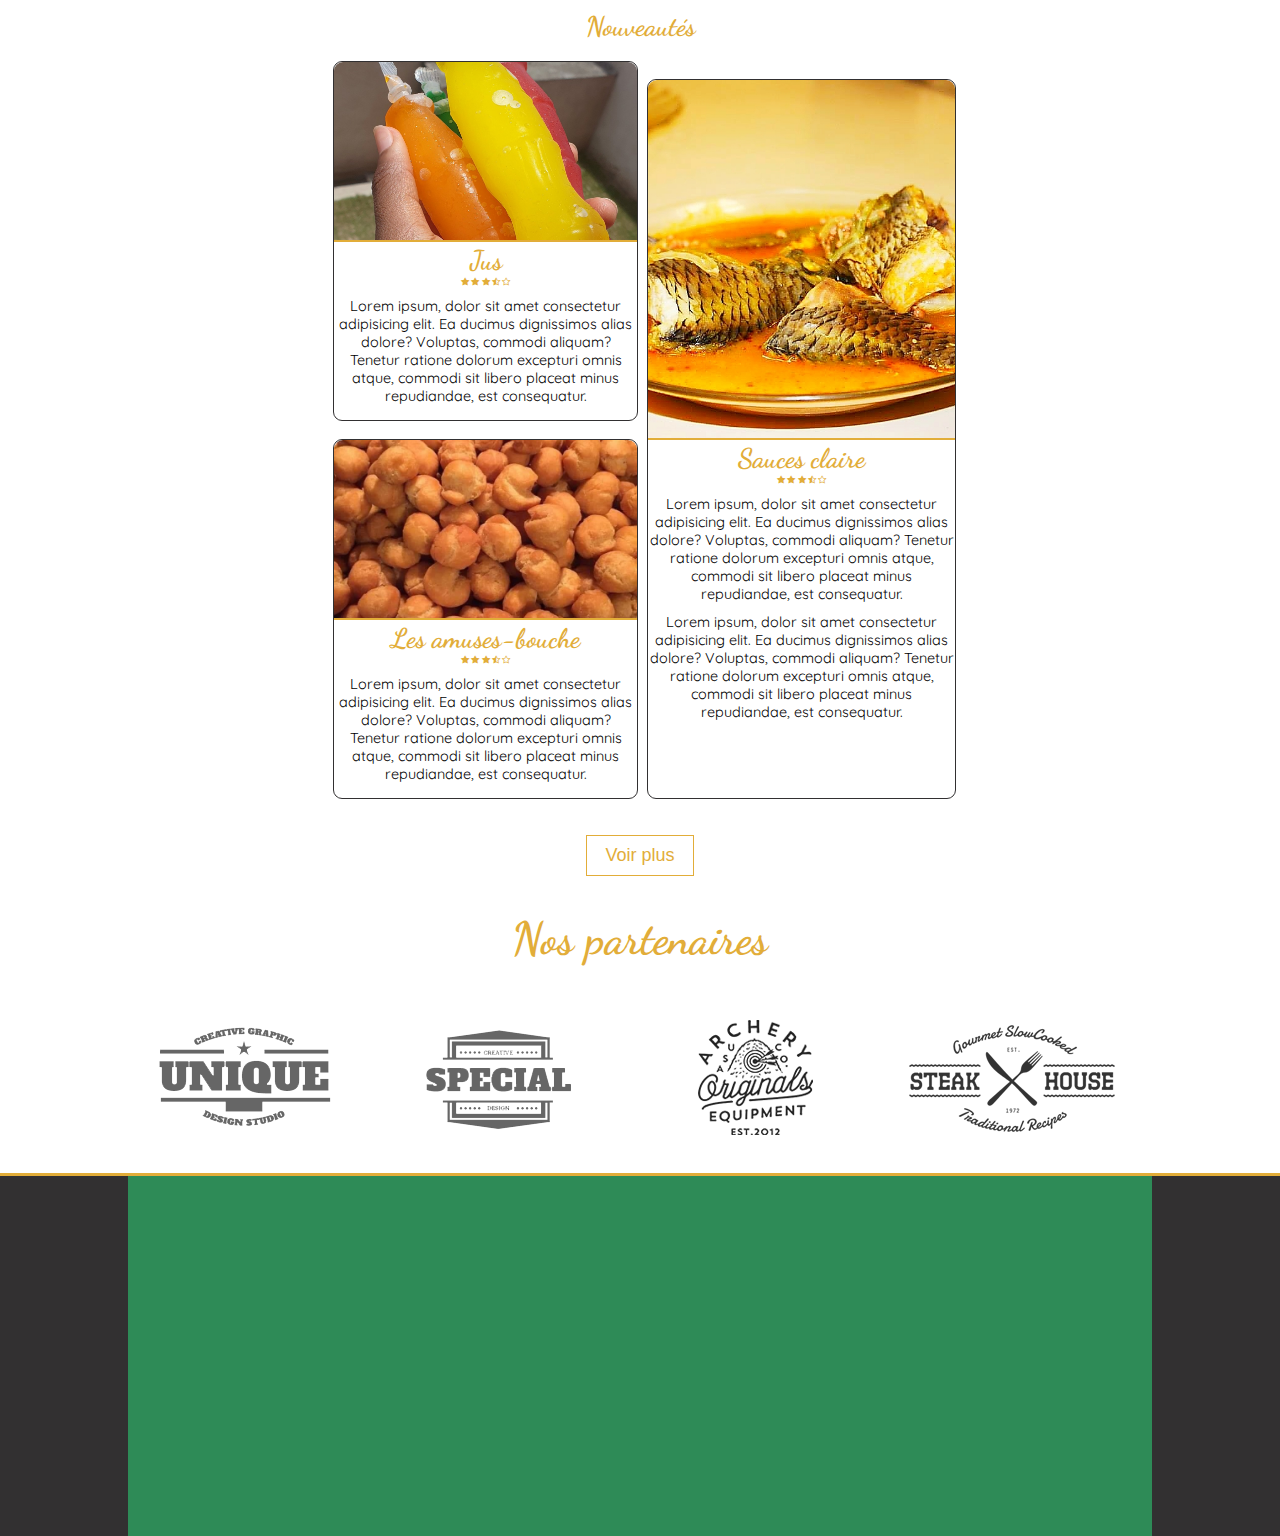
==== commit 0efc1865: "ajout de side-bar" ====
--- a/public/index.html
+++ b/public/index.html
@@ -19,7 +19,7 @@
 <label class="logo"><a href="#">DABALI</a></label>
     <ul>
         <li><a class="active" href="#">Accueil</a></li>
-        <li><a href="#">Notre carte</a></li>
+        <li><a href="pages/Carte.html">Notre carte</a></li>
         <li><a href="pages/blog.html">Blog</a></li>
         <li><a href="#">contact</a></li>
     </ul>
@@ -237,9 +237,6 @@
         <div class="section3__partenaires-1">
             <img src="/public/images/client-6.png" alt="partenaires">
         </div>
-        <div class="section3__partenaires-1">
-            <img src="/public/images/client-7.png" alt="partenaires">
-        </div>
     </div>
 </section>
 
--- a/public/css/style.css
+++ b/public/css/style.css
@@ -5,8 +5,7 @@
 * {
   margin: 0;
   padding: 0;
-  -webkit-box-sizing: inherit;
-          box-sizing: inherit;
+  box-sizing: inherit;
 }
 
 *:focus {
@@ -27,8 +26,7 @@
 
 html {
   font-size: 62.5%;
-  -webkit-box-sizing: border-box;
-          box-sizing: border-box;
+  box-sizing: border-box;
   overflow-x: hidden;
 }
 
@@ -166,14 +164,10 @@
   text-align: center;
   background-color: white;
   margin-top: 3rem;
-  -webkit-box-shadow: -1px 4px 13px -2px rgba(0, 0, 0, 0.3);
-          box-shadow: -1px 4px 13px -2px rgba(0, 0, 0, 0.3);
+  box-shadow: -1px 4px 13px -2px rgba(0, 0, 0, 0.3);
   border-radius: 1rem;
-  -webkit-transition: all .4s ease-in-out;
   transition: all .4s ease-in-out;
-  -webkit-box-flex: 1;
-      -ms-flex: 1;
-          flex: 1;
+  flex: 1;
   margin: 3rem;
 }
 
@@ -188,8 +182,7 @@
 }
 
 .section1__card:hover {
-  -webkit-transform: scale(1.06);
-          transform: scale(1.06);
+  transform: scale(1.06);
   border: 2px solid #e2ad39;
 }
 
@@ -197,8 +190,6 @@
   width: 60%;
   min-height: 6rem;
   margin: 2rem auto;
-  display: -webkit-box;
-  display: -ms-flexbox;
   display: flex;
 }
 
@@ -232,8 +223,7 @@
 
 .section2__card .section2__card-right--illustration img {
   height: 20rem;
-  -o-object-fit: cover;
-     object-fit: cover;
+  object-fit: cover;
   width: 100%;
   border-top-left-radius: 1rem;
   border-top-right-radius: 1rem;
@@ -274,8 +264,7 @@
 
 .section2__card .section2__card-left--illustration img {
   height: 40rem;
-  -o-object-fit: cover;
-     object-fit: cover;
+  object-fit: cover;
   width: 100%;
   border-top-left-radius: 1rem;
   border-top-right-radius: 1rem;
@@ -301,20 +290,14 @@
 
 .section3__partenaires {
   margin-top: 6rem;
-  display: -webkit-box;
-  display: -ms-flexbox;
   display: flex;
 }
 
 .section3__partenaires-1 {
-  -webkit-box-flex: 1;
-      -ms-flex: 1;
-          flex: 1;
+  flex: 1;
 }
 
 .sectionblog1_box {
-  display: -webkit-box;
-  display: -ms-flexbox;
   display: flex;
 }
 
@@ -325,7 +308,6 @@
 
 .sectionblog1_box h4 a {
   color: #323031;
-  -webkit-transition: all .3s ease;
   transition: all .3s ease;
 }
 
@@ -351,7 +333,6 @@
   height: 4rem;
   background-color: #e2ad39;
   border-radius: 1rem;
-  -webkit-transition: all .3s ease;
   transition: all .3s ease;
 }
 
@@ -383,7 +364,6 @@
   height: 4rem;
   background-color: #e2ad39;
   border-radius: 1rem;
-  -webkit-transition: all .3s ease;
   transition: all .3s ease;
 }
 
@@ -398,14 +378,10 @@
 }
 
 .mainBox {
-  -webkit-box-flex: 1;
-      -ms-flex: 1;
-          flex: 1;
+  flex: 1;
 }
 
 .sectionblog2_part {
-  display: -webkit-box;
-  display: -ms-flexbox;
   display: flex;
 }
 
@@ -418,18 +394,13 @@
   background-position: top;
   background-size: cover;
   border-radius: 1rem;
-  -webkit-box-shadow: -1px 4px 13px -2px rgba(0, 0, 0, 0.3);
-          box-shadow: -1px 4px 13px -2px rgba(0, 0, 0, 0.3);
-  -webkit-box-flex: 2;
-      -ms-flex: 2;
-          flex: 2;
+  box-shadow: -1px 4px 13px -2px rgba(0, 0, 0, 0.3);
+  flex: 2;
 }
 
 .sectionblog2_part-right {
   text-align: center;
-  -webkit-box-flex: 2;
-      -ms-flex: 2;
-          flex: 2;
+  flex: 2;
 }
 
 .sectionblog2_part-right h3 {
@@ -455,6 +426,13 @@
   color: #e2ad39;
 }
 
+.presentation-card {
+  width: 80%;
+  margin: 2rem auto;
+  min-height: 10rem;
+  background-color: green;
+}
+
 .section2__button {
   text-align: center;
 }
@@ -465,19 +443,15 @@
   color: #e2ad39;
   background: transparent;
   border: 1px solid #e2ad39;
-  -webkit-transition: all .3s ease-in-out;
   transition: all .3s ease-in-out;
 }
 
 .section2__button button:hover {
-  -webkit-box-shadow: -1px 4px 13px -2px rgba(0, 0, 0, 0.3);
-          box-shadow: -1px 4px 13px -2px rgba(0, 0, 0, 0.3);
+  box-shadow: -1px 4px 13px -2px rgba(0, 0, 0, 0.3);
   background-color: white;
 }
 
 .section2__circle {
-  display: -webkit-box;
-  display: -ms-flexbox;
   display: flex;
 }
 
@@ -486,9 +460,7 @@
   min-height: 20rem;
   text-align: center;
   margin-left: 1rem;
-  -webkit-box-flex: 1;
-      -ms-flex: 1;
-          flex: 1;
+  flex: 1;
 }
 
 .section2__circle .section2__circle_Div .section2__circle_Div--description h4 {
@@ -523,10 +495,52 @@
 
 .section2__circle .section2__circle_Div .section2__circle_Div--illustration img {
   height: 25rem;
-  -o-object-fit: cover;
-     object-fit: cover;
+  object-fit: cover;
   width: 100%;
   border-radius: 50%;
+}
+
+.side-bar {
+  width: 30rem;
+  height: 100vh;
+  background-color: rgba(50, 48, 49, 0.6);
+  border-right: 3px solid #323031;
+  border-bottom: 3px solid #323031;
+  position: absolute;
+  /*menu*/
+}
+
+.side-bar h4 {
+  font-size: 2rem;
+  margin-left: 2rem;
+  color: #e2ad39;
+}
+
+.side-bar__menu ul {
+  padding: 2rem;
+}
+
+.side-bar__menu ul li {
+  padding: 1rem 1.5rem;
+  font-size: 1.8rem;
+  transition: .3s ease;
+}
+
+.side-bar__menu ul li:hover {
+  border-left: 3px solid #e2ad39;
+}
+
+.side-bar__menu ul li a {
+  color: #323031;
+  transition: all .3s ease;
+}
+
+.side-bar__menu ul li a:hover {
+  color: #e2ad39;
+}
+
+.side-bar .border {
+  border-bottom: 1px solid #9e9a9a;
 }
 
 nav {
@@ -551,7 +565,6 @@
     top: 8rem;
     left: -100%;
     text-align: center;
-    -webkit-transition: all .3s ease;
     transition: all .3s ease;
   }
 }
@@ -577,7 +590,6 @@
   padding: .7rem 1.3rem;
   border-radius: .3rem;
   text-transform: uppercase;
-  -webkit-transition: all .3s ease;
   transition: all .3s ease;
 }
 
@@ -624,8 +636,7 @@
   background-color: rgba(0, 0, 0, 0.4);
   border: 2px solid #e2ad39;
   position: absolute;
-  -webkit-transform: translate(-50%, -50%);
-          transform: translate(-50%, -50%);
+  transform: translate(-50%, -50%);
   top: 50%;
   left: 30%;
   padding: 0 3rem;
@@ -652,8 +663,7 @@
   background-color: rgba(0, 0, 0, 0.4);
   border: 2px solid #e2ad39;
   position: absolute;
-  -webkit-transform: translate(-50%, -50%);
-          transform: translate(-50%, -50%);
+  transform: translate(-50%, -50%);
   top: 50%;
   left: 30%;
   padding: 0 3rem;
@@ -671,6 +681,43 @@
 }
 
 .header-blog__title--typo h1 img {
+  height: 6rem;
+}
+
+.header-carte {
+  background-image: url(/public/images/maxresdefault.jpg);
+  height: 50vh;
+  background-repeat: no-repeat;
+  background-position: center;
+  background-size: cover;
+  position: relative;
+  border-bottom: 5px solid #e2ad39;
+}
+
+.header-carte__title {
+  min-width: 20%;
+  min-height: 20%;
+  background-color: rgba(0, 0, 0, 0.4);
+  border: 2px solid #e2ad39;
+  position: absolute;
+  transform: translate(-50%, -50%);
+  top: 50%;
+  left: 30%;
+  padding: 0 3rem;
+  text-align: center;
+}
+
+.header-carte__title--typo {
+  margin-top: 1rem;
+}
+
+.header-carte__title--typo h1 {
+  font-size: 4rem;
+  color: #e2ad39;
+  text-transform: uppercase;
+}
+
+.header-carte__title--typo h1 img {
   height: 6rem;
 }
 
@@ -678,8 +725,6 @@
   width: 80%;
   margin: 0 auto;
   height: 20rem;
-  display: -webkit-box;
-  display: -ms-flexbox;
   display: flex;
 }
 
@@ -721,6 +766,13 @@
   min-height: 40rem;
 }
 
+#presentation-Card {
+  width: 80%;
+  margin: 0 30rem;
+  min-height: 72rem;
+  background-color: red;
+}
+
 .footer {
   margin: 0 auto;
   min-height: 40rem;
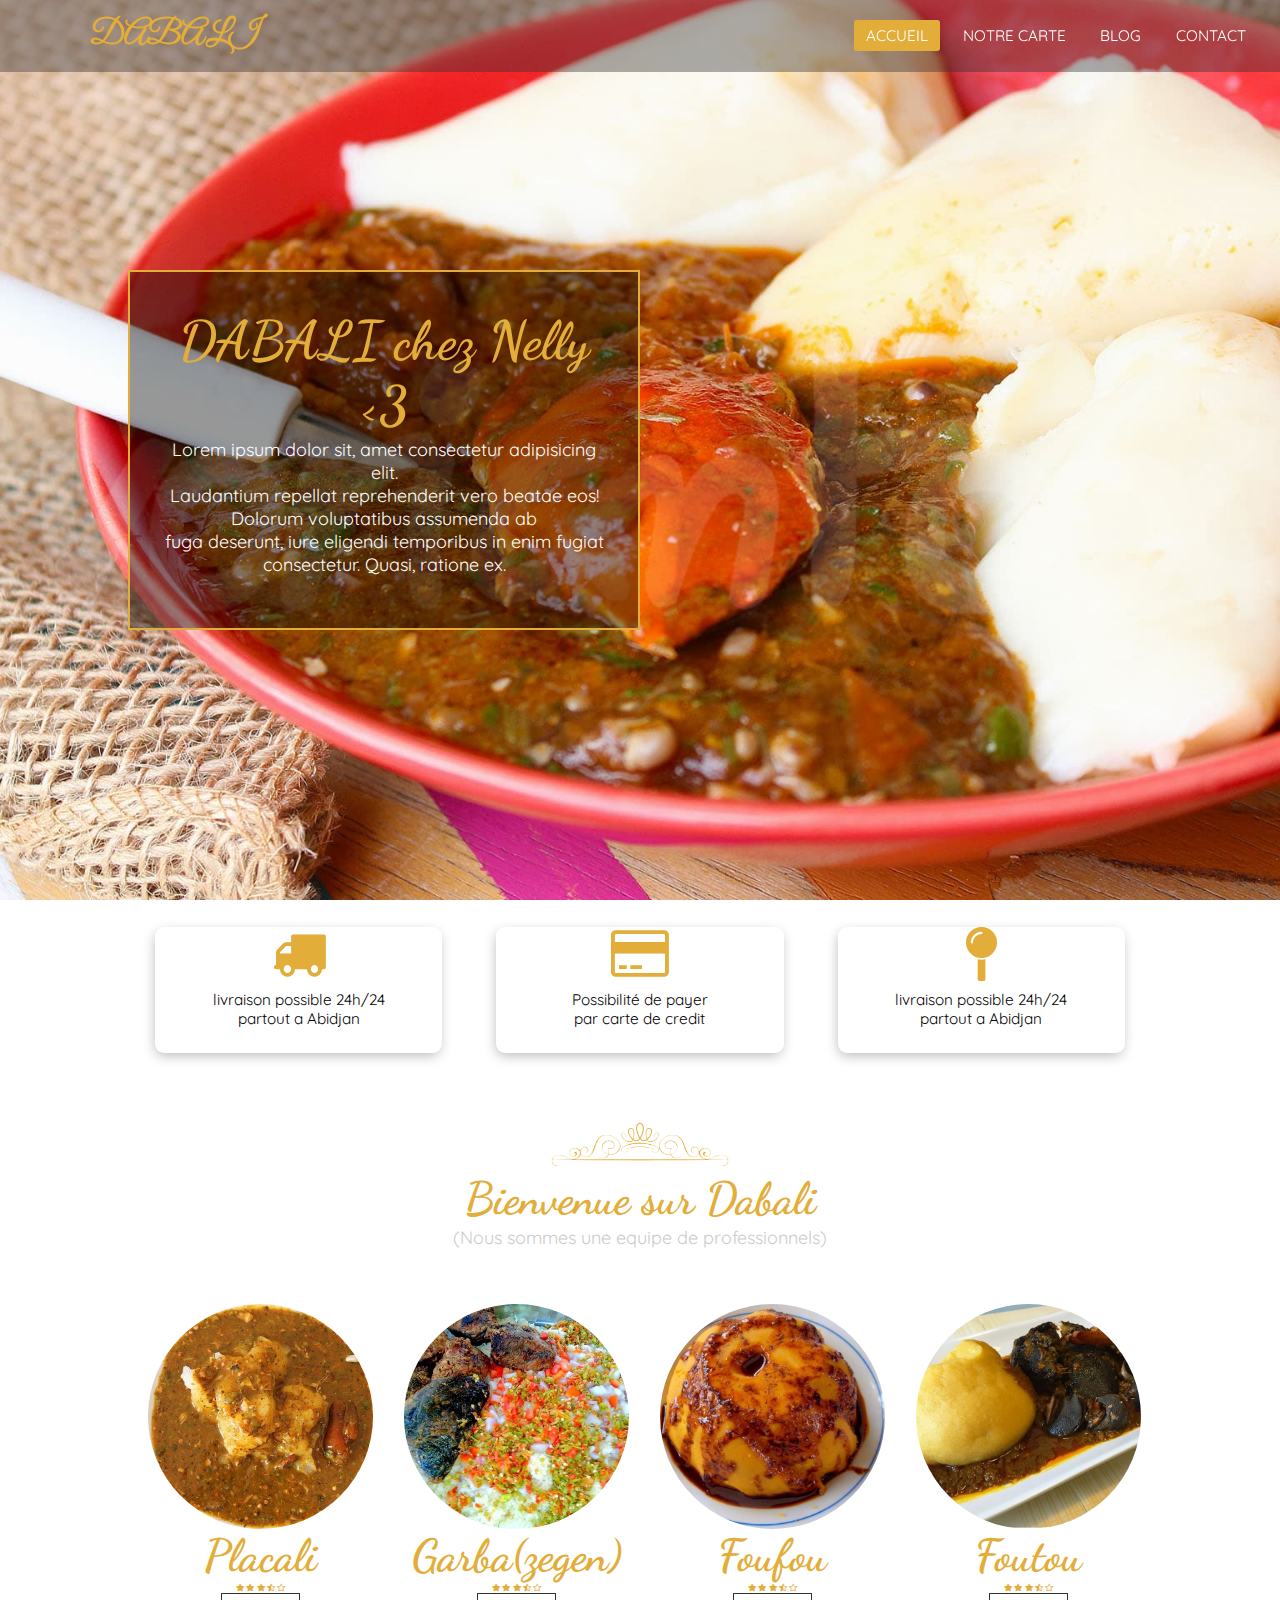
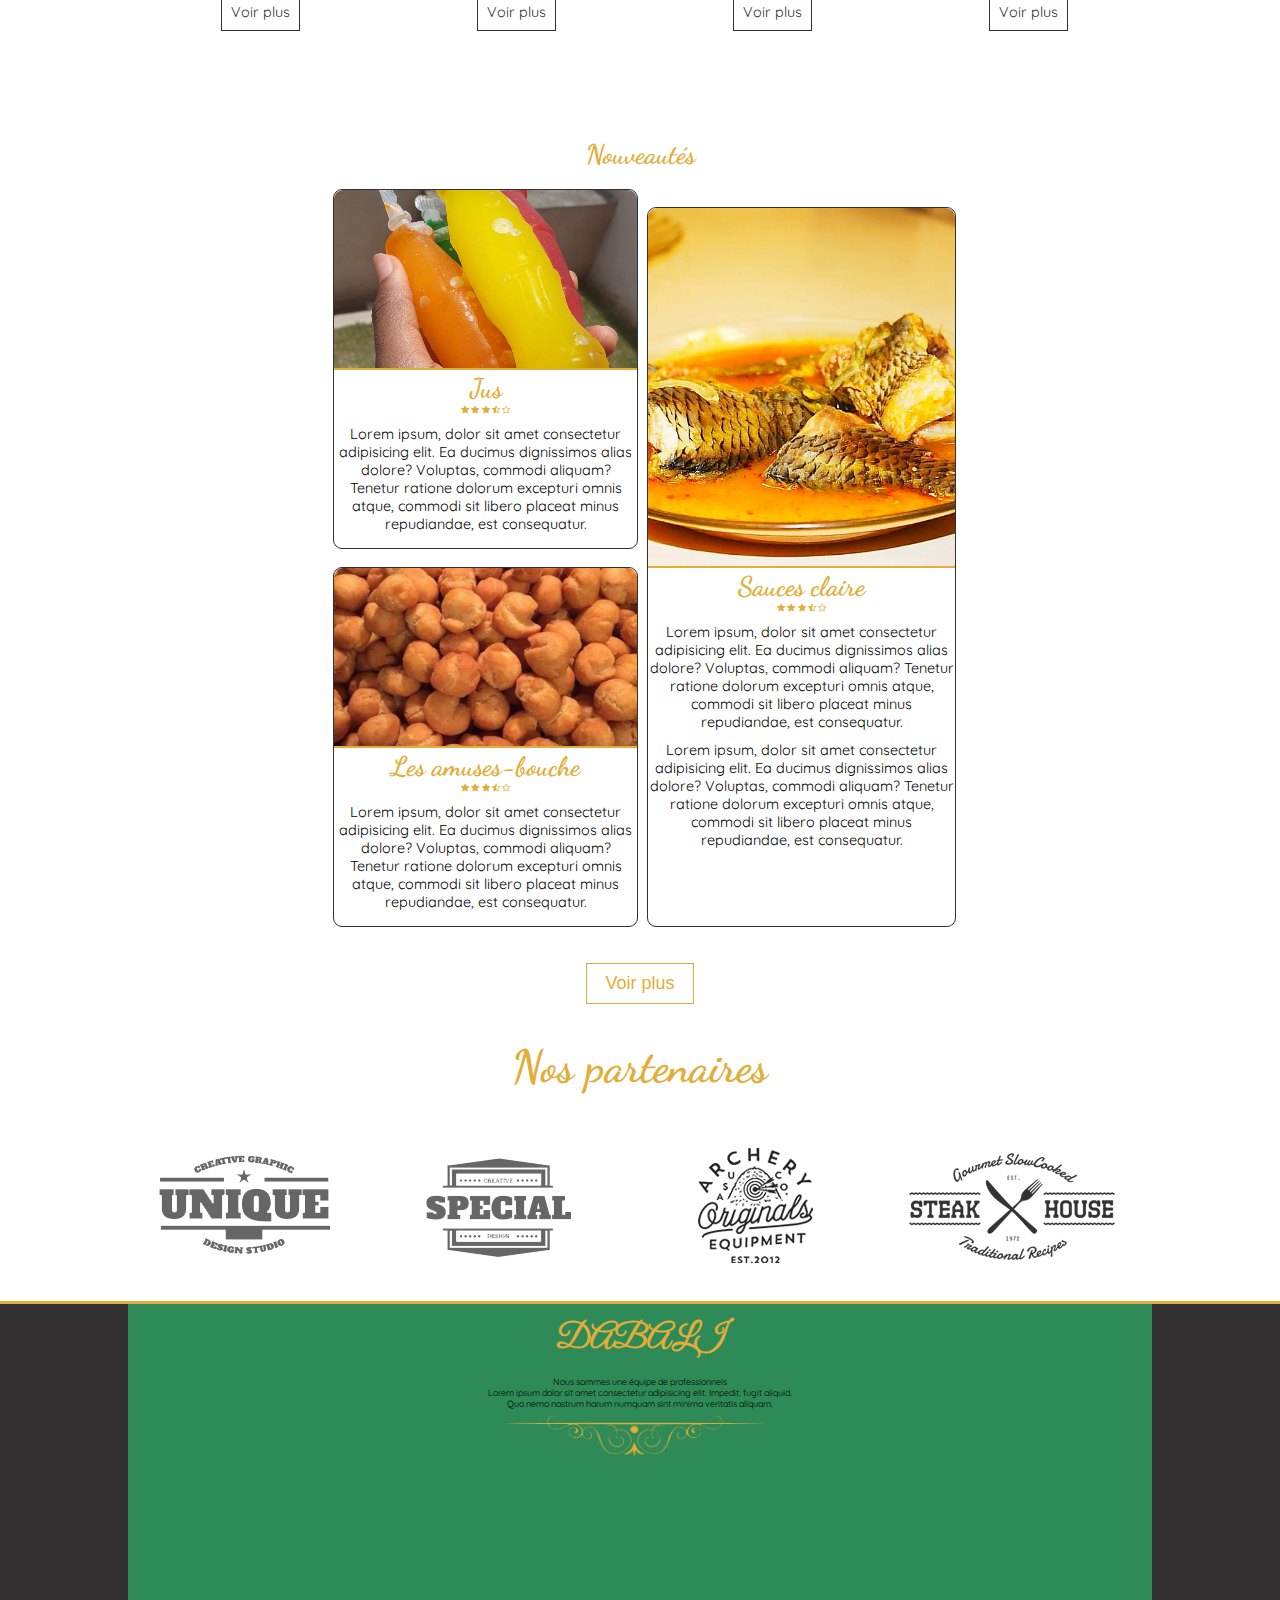
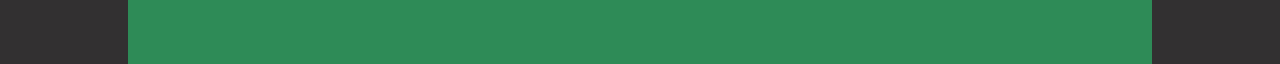
==== commit 0d16a2c6: "ajout de blog et contact" ====
--- a/public/index.html
+++ b/public/index.html
@@ -64,6 +64,7 @@
 </section>
 <!-- partie de section2 -->
 <section id="section2">
+    <img class="img-trait" src="../public/images/trait-1.png" alt="trait">
     <div class="section2__title">
         <h3>Bienvenue sur Dabali</h3>
         <span>(Nous sommes une equipe de professionnels)</span><br><br>
@@ -220,7 +221,7 @@
     </div>
 </section>
 <!-- partie de section3 -->
-<section id="section3">
+ <section id="section3">
     <div class="section3__title">
         <h3>Nos partenaires</h3>
     </div>
@@ -237,13 +238,18 @@
         <div class="section3__partenaires-1">
             <img src="/public/images/client-6.png" alt="partenaires">
         </div>
-    </div>
+        
+        <!-- <div class="section3__partenaires-1">
+            <img src="/public/images/client-7.png" alt="partenaires">
+        </div> -->
 </section>
 
 <!-- partie du footer-->
 <footer class="footer">
     <div class="footer__content">
-
+        <label class="logo2"><a href="#">DABALI</a></label>
+        <p>Nous sommes une équipe de professionnels <br>Lorem ipsum dolor sit amet consectetur adipisicing elit. Impedit, fugit aliquid. <br> Quo nemo nostrum harum numquam sint minima veritatis aliquam.</p>
+        <img class="img-trait2" src="../public/images/trait-2.png" alt="trait">
     </div>
 </footer>
 </body>
--- a/public/css/style.css
+++ b/public/css/style.css
@@ -2,10 +2,12 @@
 @import url("https://fonts.googleapis.com/css2?family=Quicksand&display=swap");
 @import url("https://fonts.googleapis.com/css2?family=Dancing+Script&display=swap");
 @import url("https://fonts.googleapis.com/css2?family=Open+Sans&display=swap");
+@import url("https://fonts.googleapis.com/css2?family=Great+Vibes&display=swap");
 * {
   margin: 0;
   padding: 0;
-  box-sizing: inherit;
+  -webkit-box-sizing: inherit;
+          box-sizing: inherit;
 }
 
 *:focus {
@@ -26,7 +28,8 @@
 
 html {
   font-size: 62.5%;
-  box-sizing: border-box;
+  -webkit-box-sizing: border-box;
+          box-sizing: border-box;
   overflow-x: hidden;
 }
 
@@ -77,6 +80,7 @@
 }
 
 .section2__title {
+  margin-bottom: 5rem;
   text-align: center;
 }
 
@@ -124,13 +128,40 @@
   text-align: center;
 }
 
+.contact-carte__title h3 {
+  font-size: 5rem;
+  color: #e2ad39;
+  text-align: center;
+}
+
+.contact-carte__title span {
+  color: #cccbcb;
+  font-size: 2rem;
+}
+
 .logo a {
-  color: white;
+  color: #e2ad39;
   font-size: 3.5rem;
   line-height: 8rem;
   padding: 0 10rem;
   font-weight: bold;
-  font-family: 'Quicksand', sans-serif;
+  font-family: 'Great Vibes', cursive;
+}
+
+.logo1 a {
+  color: #e2ad39;
+  font-size: 3.5rem;
+  line-height: 8rem;
+  font-weight: bold;
+  font-family: 'Great Vibes', cursive;
+}
+
+.logo2 a {
+  color: #e2ad39;
+  font-size: 3.5rem;
+  line-height: 8rem;
+  font-weight: bold;
+  font-family: 'Great Vibes', cursive;
 }
 
 .checkbtn {
@@ -164,10 +195,14 @@
   text-align: center;
   background-color: white;
   margin-top: 3rem;
-  box-shadow: -1px 4px 13px -2px rgba(0, 0, 0, 0.3);
+  -webkit-box-shadow: -1px 4px 13px -2px rgba(0, 0, 0, 0.3);
+          box-shadow: -1px 4px 13px -2px rgba(0, 0, 0, 0.3);
   border-radius: 1rem;
+  -webkit-transition: all .4s ease-in-out;
   transition: all .4s ease-in-out;
-  flex: 1;
+  -webkit-box-flex: 1;
+      -ms-flex: 1;
+          flex: 1;
   margin: 3rem;
 }
 
@@ -182,7 +217,8 @@
 }
 
 .section1__card:hover {
-  transform: scale(1.06);
+  -webkit-transform: scale(1.06);
+          transform: scale(1.06);
   border: 2px solid #e2ad39;
 }
 
@@ -190,6 +226,8 @@
   width: 60%;
   min-height: 6rem;
   margin: 2rem auto;
+  display: -webkit-box;
+  display: -ms-flexbox;
   display: flex;
 }
 
@@ -223,7 +261,8 @@
 
 .section2__card .section2__card-right--illustration img {
   height: 20rem;
-  object-fit: cover;
+  -o-object-fit: cover;
+     object-fit: cover;
   width: 100%;
   border-top-left-radius: 1rem;
   border-top-right-radius: 1rem;
@@ -264,7 +303,8 @@
 
 .section2__card .section2__card-left--illustration img {
   height: 40rem;
-  object-fit: cover;
+  -o-object-fit: cover;
+     object-fit: cover;
   width: 100%;
   border-top-left-radius: 1rem;
   border-top-right-radius: 1rem;
@@ -290,15 +330,25 @@
 
 .section3__partenaires {
   margin-top: 6rem;
+  display: -webkit-box;
+  display: -ms-flexbox;
   display: flex;
+  -ms-flex-wrap: wrap;
+      flex-wrap: wrap;
 }
 
 .section3__partenaires-1 {
-  flex: 1;
+  -webkit-box-flex: 1;
+      -ms-flex: 1;
+          flex: 1;
 }
 
 .sectionblog1_box {
+  display: -webkit-box;
+  display: -ms-flexbox;
   display: flex;
+  -ms-flex-wrap: wrap;
+      flex-wrap: wrap;
 }
 
 .sectionblog1_box h4 {
@@ -308,6 +358,7 @@
 
 .sectionblog1_box h4 a {
   color: #323031;
+  -webkit-transition: all .3s ease;
   transition: all .3s ease;
 }
 
@@ -316,16 +367,29 @@
 }
 
 .sectionblog1_box-content {
+  width: 35rem;
   margin-left: 1rem;
-  height: 15rem;
   margin-top: 6rem;
   background-image: url(../images/restaurant-cuisine-gastronomie-ivoirienne-ivorianfood-1.jpg);
-  height: 50vh;
+  height: 30vh;
   background-repeat: no-repeat;
   background-position: top;
   background-size: cover;
   position: relative;
   padding: 2rem;
+  -webkit-filter: brightness(50%);
+          filter: brightness(50%);
+  -webkit-transition: all .4s ease-in-out;
+  transition: all .4s ease-in-out;
+}
+
+.sectionblog1_box-content:hover {
+  -webkit-filter: brightness(100%);
+          filter: brightness(100%);
+  -webkit-box-shadow: -1px 4px 13px -2px rgba(0, 0, 0, 0.3);
+          box-shadow: -1px 4px 13px -2px rgba(0, 0, 0, 0.3);
+  -webkit-transform: scale(1.01);
+          transform: scale(1.01);
 }
 
 .sectionblog1_box-content .petite-card {
@@ -333,6 +397,7 @@
   height: 4rem;
   background-color: #e2ad39;
   border-radius: 1rem;
+  -webkit-transition: all .3s ease;
   transition: all .3s ease;
 }
 
@@ -347,16 +412,29 @@
 }
 
 .sectionblog1_box-content1 {
+  width: 35rem;
   margin-left: 1rem;
-  height: 15rem;
   margin-top: 6rem;
   background-image: url(/public/images/foufou-banane-accompagnc3a9-de-sauce-claire-poisson-cc3b4telettes-de-boeuf-fumc3a9-ivorianfood.jpg);
-  height: 50vh;
+  height: 30vh;
   background-repeat: no-repeat;
   background-position: top;
   background-size: cover;
   position: relative;
   padding: 2rem;
+  -webkit-filter: brightness(50%);
+          filter: brightness(50%);
+  -webkit-transition: all .4s ease-in-out;
+  transition: all .4s ease-in-out;
+}
+
+.sectionblog1_box-content1:hover {
+  -webkit-filter: brightness(100%);
+          filter: brightness(100%);
+  -webkit-box-shadow: -1px 4px 13px -2px rgba(0, 0, 0, 0.3);
+          box-shadow: -1px 4px 13px -2px rgba(0, 0, 0, 0.3);
+  -webkit-transform: scale(1.01);
+          transform: scale(1.01);
 }
 
 .sectionblog1_box-content1 .petite-card {
@@ -364,6 +442,7 @@
   height: 4rem;
   background-color: #e2ad39;
   border-radius: 1rem;
+  -webkit-transition: all .3s ease;
   transition: all .3s ease;
 }
 
@@ -377,16 +456,111 @@
   background-color: #323031;
 }
 
+.sectionblog1_box-content2 {
+  width: 35rem;
+  margin-left: 1rem;
+  margin-top: 6rem;
+  background-image: url(/public/images/foufou-banane-accompagnc3a9-de-sauce-claire-poisson-cc3b4telettes-de-boeuf-fumc3a9-ivorianfood.jpg);
+  height: 30vh;
+  background-repeat: no-repeat;
+  background-position: top;
+  background-size: cover;
+  position: relative;
+  padding: 2rem;
+  -webkit-filter: brightness(50%);
+          filter: brightness(50%);
+  -webkit-transition: all .4s ease-in-out;
+  transition: all .4s ease-in-out;
+}
+
+.sectionblog1_box-content2:hover {
+  -webkit-filter: brightness(100%);
+          filter: brightness(100%);
+  -webkit-box-shadow: -1px 4px 13px -2px rgba(0, 0, 0, 0.3);
+          box-shadow: -1px 4px 13px -2px rgba(0, 0, 0, 0.3);
+  -webkit-transform: scale(1.01);
+          transform: scale(1.01);
+}
+
+.sectionblog1_box-content2 .petite-card {
+  width: 15rem;
+  height: 4rem;
+  background-color: #e2ad39;
+  border-radius: 1rem;
+  -webkit-transition: all .3s ease;
+  transition: all .3s ease;
+}
+
+.sectionblog1_box-content2 .petite-card h6 {
+  font-size: 2.5rem;
+  color: white;
+  text-align: center;
+}
+
+.sectionblog1_box-content2 .petite-card:hover {
+  background-color: #323031;
+}
+
+.sectionblog1_box-content3 {
+  width: 35rem;
+  margin-left: 1rem;
+  margin-top: 6rem;
+  background-image: url(/public/images/foufou-banane-accompagnc3a9-de-sauce-claire-poisson-cc3b4telettes-de-boeuf-fumc3a9-ivorianfood.jpg);
+  height: 30vh;
+  background-repeat: no-repeat;
+  background-position: top;
+  background-size: cover;
+  position: relative;
+  padding: 2rem;
+  -webkit-filter: brightness(50%);
+          filter: brightness(50%);
+  -webkit-transition: all .4s ease-in-out;
+  transition: all .4s ease-in-out;
+}
+
+.sectionblog1_box-content3:hover {
+  -webkit-filter: brightness(100%);
+          filter: brightness(100%);
+  -webkit-box-shadow: -1px 4px 13px -2px rgba(0, 0, 0, 0.3);
+          box-shadow: -1px 4px 13px -2px rgba(0, 0, 0, 0.3);
+  -webkit-transform: scale(1.01);
+          transform: scale(1.01);
+}
+
+.sectionblog1_box-content3 .petite-card {
+  width: 15rem;
+  height: 4rem;
+  background-color: #e2ad39;
+  border-radius: 1rem;
+  -webkit-transition: all .3s ease;
+  transition: all .3s ease;
+}
+
+.sectionblog1_box-content3 .petite-card h6 {
+  font-size: 2.5rem;
+  color: white;
+  text-align: center;
+}
+
+.sectionblog1_box-content3 .petite-card:hover {
+  background-color: #323031;
+}
+
 .mainBox {
-  flex: 1;
+  -webkit-box-flex: 1;
+      -ms-flex: 1;
+          flex: 1;
 }
 
 .sectionblog2_part {
+  display: -webkit-box;
+  display: -ms-flexbox;
   display: flex;
+  -ms-flex-wrap: wrap;
+      flex-wrap: wrap;
 }
 
 .sectionblog2_part-left {
-  background-color: yellow;
   height: 38rem;
   margin-top: 6rem;
   background-image: url(/public/images/foufou-banane-accompagnc3a9-de-sauce-claire-poisson-cc3b4telettes-de-boeuf-fumc3a9-ivorianfood.jpg);
@@ -394,13 +568,18 @@
   background-position: top;
   background-size: cover;
   border-radius: 1rem;
-  box-shadow: -1px 4px 13px -2px rgba(0, 0, 0, 0.3);
-  flex: 2;
+  -webkit-box-shadow: -1px 4px 13px -2px rgba(0, 0, 0, 0.3);
+          box-shadow: -1px 4px 13px -2px rgba(0, 0, 0, 0.3);
+  -webkit-box-flex: 2;
+      -ms-flex: 2;
+          flex: 2;
 }
 
 .sectionblog2_part-right {
   text-align: center;
-  flex: 2;
+  -webkit-box-flex: 2;
+      -ms-flex: 2;
+          flex: 2;
 }
 
 .sectionblog2_part-right h3 {
@@ -427,10 +606,122 @@
 }
 
 .presentation-card {
-  width: 80%;
-  margin: 2rem auto;
+  width: 86%;
+  margin: 1rem auto;
   min-height: 10rem;
   background-color: green;
+}
+
+.presentation-card__content1 {
+  display: -webkit-box;
+  display: -ms-flexbox;
+  display: flex;
+  -ms-flex-wrap: wrap;
+      flex-wrap: wrap;
+}
+
+.presentation-card__content1a {
+  width: 30rem;
+  min-height: 40rem;
+  background-color: white;
+  margin-left: 2rem;
+  text-align: center;
+  background-color: rgba(226, 173, 57, 0.2);
+  -webkit-transition: all .5s ease-in-out;
+  transition: all .5s ease-in-out;
+  margin-bottom: 1rem;
+}
+
+.presentation-card__content1a:hover {
+  -webkit-box-shadow: -1px 4px 13px -2px rgba(0, 0, 0, 0.3);
+          box-shadow: -1px 4px 13px -2px rgba(0, 0, 0, 0.3);
+  -webkit-transform: scale(1.02);
+          transform: scale(1.02);
+}
+
+.presentation-card__content1a img {
+  height: 20rem;
+  -o-object-fit: cover;
+     object-fit: cover;
+  width: 100%;
+}
+
+.presentation-card__content1a h4 {
+  font-size: 3rem;
+  color: #e2ad39;
+  text-align: center;
+  margin-top: 2rem;
+}
+
+.presentation-card__content1a p {
+  font-size: 1.6rem;
+  color: #707070;
+  text-align: center;
+  margin: 2rem 0;
+}
+
+.presentation-card__content1a span {
+  font-size: 1.6rem;
+  color: red;
+  text-align: center;
+  font-weight: bold;
+  text-decoration: underline;
+}
+
+.presentation-card__content1a a button {
+  margin: 2rem 0;
+  padding: 1rem;
+  font-size: 2rem;
+  border: 1px solid #e2ad39;
+  background-color: transparent;
+  color: #e2ad39;
+  cursor: pointer;
+}
+
+.contact-form_b {
+  display: -webkit-box;
+  display: -ms-flexbox;
+  display: flex;
+  -ms-flex-wrap: wrap;
+      flex-wrap: wrap;
+  width: 70%;
+  margin: 0 auto;
+}
+
+.contact-form_b #message {
+  width: 55rem;
+  height: 20rem;
+  padding: 2rem;
+  border: 1px solid #e2ad39;
+}
+
+.contact-form_b-left {
+  -webkit-box-flex: 1;
+      -ms-flex: 1;
+          flex: 1;
+}
+
+.contact-form_b-left input {
+  width: 55rem;
+  height: 5rem;
+  padding: 2rem;
+  border: 1px solid #e2ad39;
+}
+
+.contact-form_b-right {
+  -webkit-box-flex: 1;
+      -ms-flex: 1;
+          flex: 1;
+}
+
+.contact-form_b-right button {
+  padding: 2rem 4rem;
+  font-size: 2rem;
+  cursor: pointer;
+  border: 1px solid #e2ad39;
+  background-color: transparent;
+  color: #e2ad39;
+  cursor: pointer;
 }
 
 .section2__button {
@@ -443,16 +734,22 @@
   color: #e2ad39;
   background: transparent;
   border: 1px solid #e2ad39;
+  -webkit-transition: all .3s ease-in-out;
   transition: all .3s ease-in-out;
 }
 
 .section2__button button:hover {
-  box-shadow: -1px 4px 13px -2px rgba(0, 0, 0, 0.3);
+  -webkit-box-shadow: -1px 4px 13px -2px rgba(0, 0, 0, 0.3);
+          box-shadow: -1px 4px 13px -2px rgba(0, 0, 0, 0.3);
   background-color: white;
 }
 
 .section2__circle {
+  display: -webkit-box;
+  display: -ms-flexbox;
   display: flex;
+  -ms-flex-wrap: wrap;
+      flex-wrap: wrap;
 }
 
 .section2__circle .section2__circle_Div {
@@ -460,7 +757,10 @@
   min-height: 20rem;
   text-align: center;
   margin-left: 1rem;
-  flex: 1;
+  margin-bottom: 3rem;
+  -webkit-box-flex: 1;
+      -ms-flex: 1;
+          flex: 1;
 }
 
 .section2__circle .section2__circle_Div .section2__circle_Div--description h4 {
@@ -495,14 +795,17 @@
 
 .section2__circle .section2__circle_Div .section2__circle_Div--illustration img {
   height: 25rem;
-  object-fit: cover;
+  -o-object-fit: cover;
+     object-fit: cover;
   width: 100%;
   border-radius: 50%;
 }
 
 .side-bar {
-  width: 30rem;
-  height: 100vh;
+  width: 22rem;
+  height: 70rem;
+  left: -30rem;
+  overflow: hidden;
   background-color: rgba(50, 48, 49, 0.6);
   border-right: 3px solid #323031;
   border-bottom: 3px solid #323031;
@@ -510,7 +813,7 @@
   /*menu*/
 }
 
-.side-bar h4 {
+.side-bar p {
   font-size: 2rem;
   margin-left: 2rem;
   color: #e2ad39;
@@ -523,6 +826,7 @@
 .side-bar__menu ul li {
   padding: 1rem 1.5rem;
   font-size: 1.8rem;
+  -webkit-transition: .3s ease;
   transition: .3s ease;
 }
 
@@ -532,6 +836,7 @@
 
 .side-bar__menu ul li a {
   color: #323031;
+  -webkit-transition: all .3s ease;
   transition: all .3s ease;
 }
 
@@ -565,6 +870,7 @@
     top: 8rem;
     left: -100%;
     text-align: center;
+    -webkit-transition: all .3s ease;
     transition: all .3s ease;
   }
 }
@@ -590,6 +896,7 @@
   padding: .7rem 1.3rem;
   border-radius: .3rem;
   text-transform: uppercase;
+  -webkit-transition: all .3s ease;
   transition: all .3s ease;
 }
 
@@ -636,7 +943,8 @@
   background-color: rgba(0, 0, 0, 0.4);
   border: 2px solid #e2ad39;
   position: absolute;
-  transform: translate(-50%, -50%);
+  -webkit-transform: translate(-50%, -50%);
+          transform: translate(-50%, -50%);
   top: 50%;
   left: 30%;
   padding: 0 3rem;
@@ -663,7 +971,8 @@
   background-color: rgba(0, 0, 0, 0.4);
   border: 2px solid #e2ad39;
   position: absolute;
-  transform: translate(-50%, -50%);
+  -webkit-transform: translate(-50%, -50%);
+          transform: translate(-50%, -50%);
   top: 50%;
   left: 30%;
   padding: 0 3rem;
@@ -700,7 +1009,8 @@
   background-color: rgba(0, 0, 0, 0.4);
   border: 2px solid #e2ad39;
   position: absolute;
-  transform: translate(-50%, -50%);
+  -webkit-transform: translate(-50%, -50%);
+          transform: translate(-50%, -50%);
   top: 50%;
   left: 30%;
   padding: 0 3rem;
@@ -725,6 +1035,8 @@
   width: 80%;
   margin: 0 auto;
   height: 20rem;
+  display: -webkit-box;
+  display: -ms-flexbox;
   display: flex;
 }
 
@@ -746,6 +1058,11 @@
   width: 80%;
   margin: 4rem auto;
   min-height: 20rem;
+  text-align: center;
+}
+
+#section2 .img-trait {
+  height: 6rem;
 }
 
 #section3 {
@@ -767,10 +1084,29 @@
 }
 
 #presentation-Card {
+  margin: 0 21rem;
+  min-height: 72rem;
+}
+
+#contact-carte {
   width: 80%;
-  margin: 0 30rem;
-  min-height: 72rem;
-  background-color: red;
+  margin: 0 auto;
+  min-height: 20rem;
+  text-align: center;
+}
+
+#contact-carte .img-trait {
+  height: 6rem;
+}
+
+#contact-carte .img-trait2 {
+  height: 6rem;
+}
+
+#contact-form {
+  width: 80%;
+  margin: 0 auto;
+  min-height: 20rem;
 }
 
 .footer {
@@ -778,6 +1114,7 @@
   min-height: 40rem;
   background-color: #323031;
   border-top: 3px solid #e2ad39;
+  text-align: center;
 }
 
 .footer__content {
@@ -786,4 +1123,8 @@
   margin: 0 auto;
   min-height: 40rem;
 }
+
+.footer__content .img-trait2 {
+  height: 6rem;
+}
 /*# sourceMappingURL=style.css.map */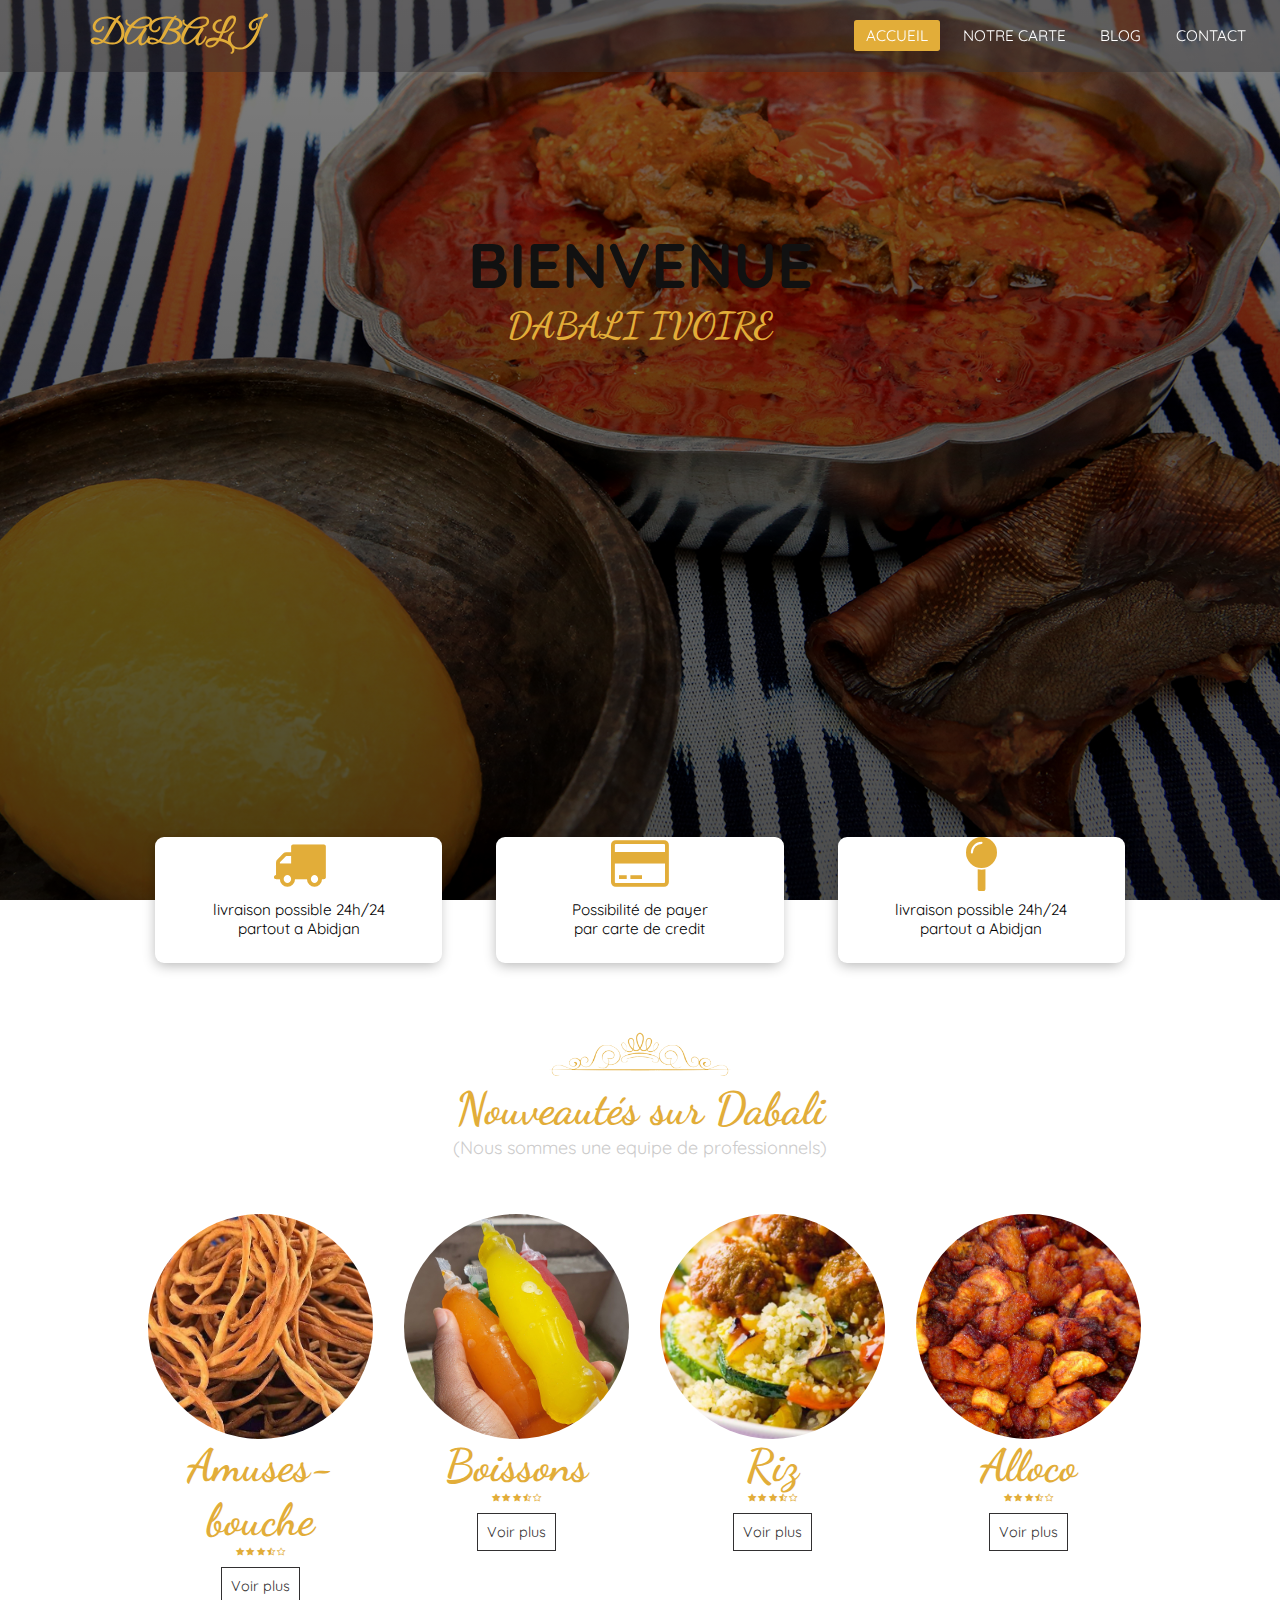
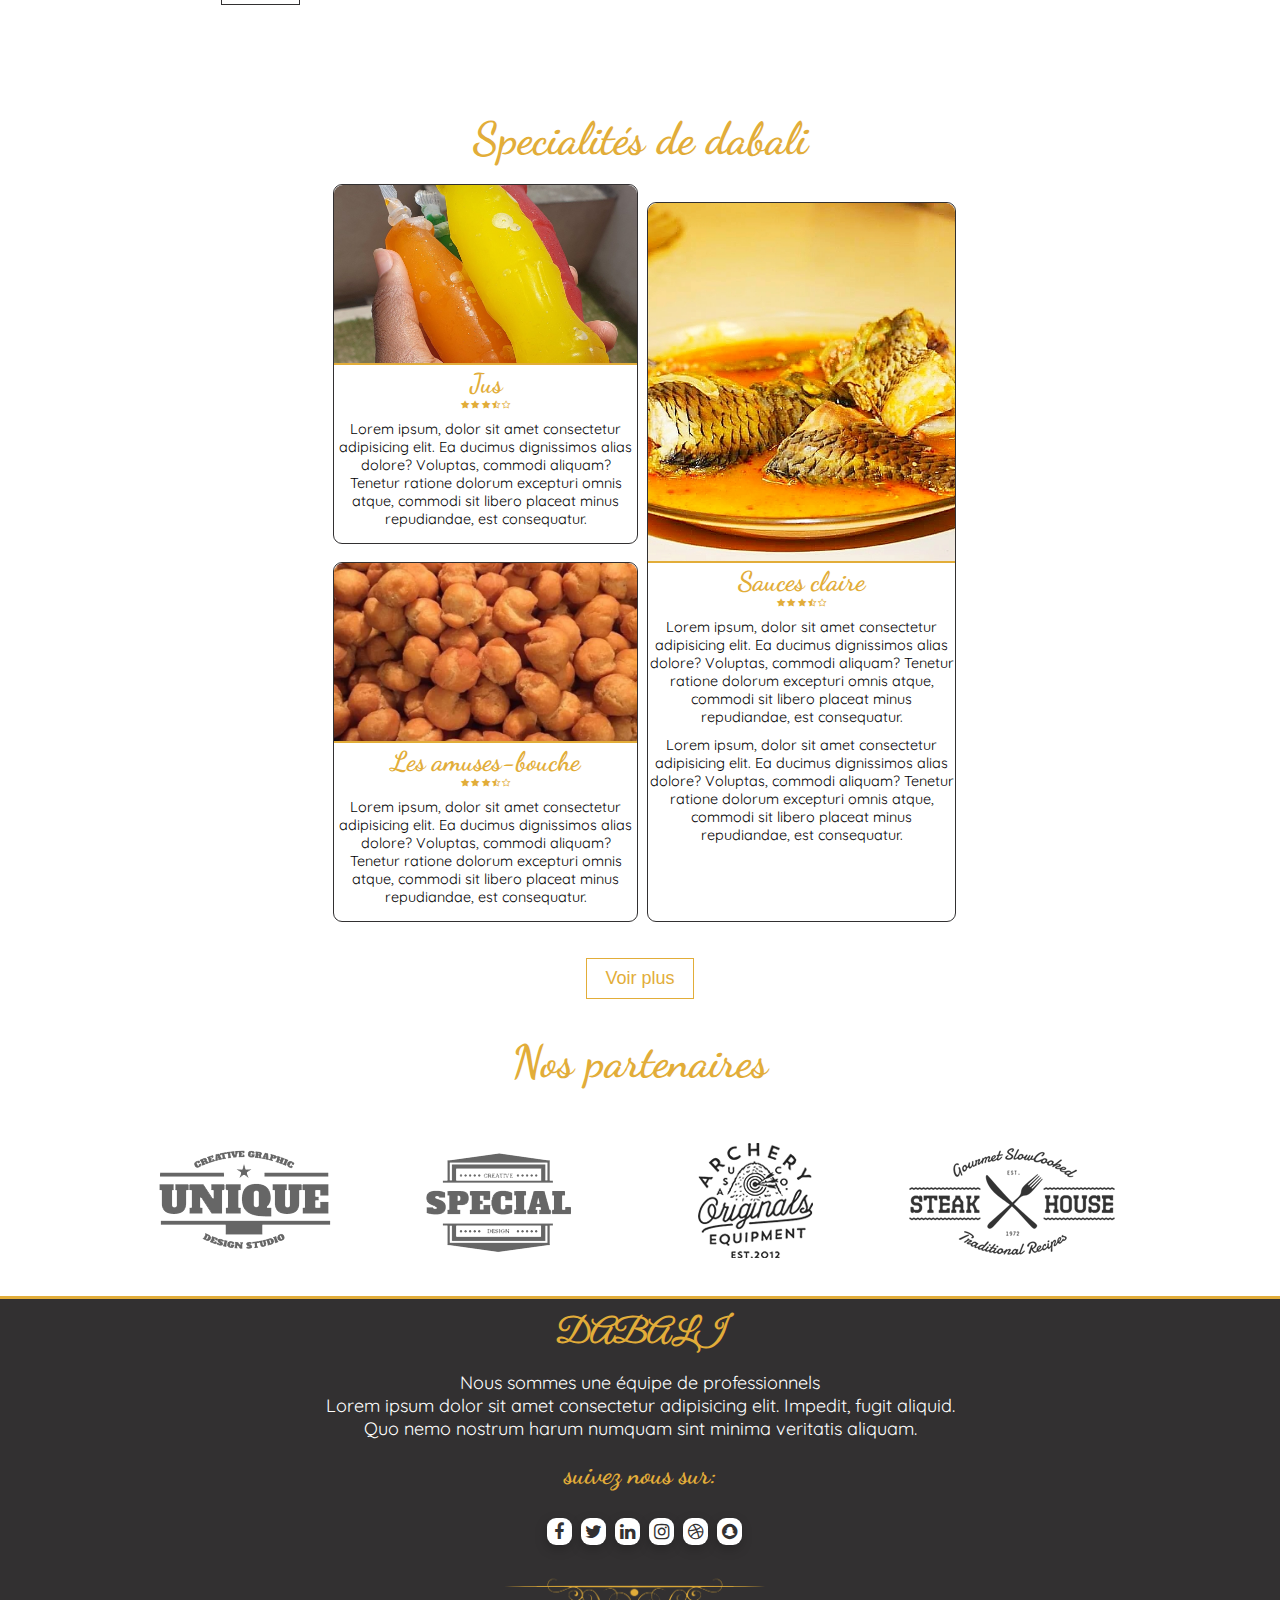
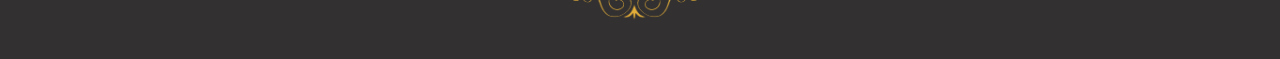
==== commit 83cdc109: "ajout de header" ====
--- a/public/index.html
+++ b/public/index.html
@@ -25,14 +25,29 @@
     </ul>
 </nav>
 <!-- la partie du header -->
-<header class="header">
+<header class="site-header">
+    <h1>
+      <span>b</span>
+      <span>i</span>
+      <span>e</span>
+      <span>n</span>
+      <span>v</span>
+      <span>e</span>
+      <span>n</span>
+      <span>u</span>
+      <span>e</span>
+    </h1>
+    <h2>Dabali ivoire</h2>
+</header>
+<!-- <header class="header">
+
     <div class="header__title">
         <div class="header__title--typo">
             <h1> DABALI chez Nelly <3 </h1>
             <p>Lorem ipsum dolor sit, amet consectetur adipisicing elit.<br> Laudantium repellat reprehenderit vero beatae eos!  Dolorum voluptatibus assumenda ab <br>fuga deserunt, iure eligendi temporibus in enim fugiat consectetur.  Quasi, ratione ex.</p>
         </div>
     </div>
-</header>
+</header> -->
 <!-- partie de section1 -->
 <section id="section1">
     <div class="section1__card">
@@ -66,22 +81,22 @@
 <section id="section2">
     <img class="img-trait" src="../public/images/trait-1.png" alt="trait">
     <div class="section2__title">
-        <h3>Bienvenue sur Dabali</h3>
+        <h3>Nouveautés sur Dabali</h3>
         <span>(Nous sommes une equipe de professionnels)</span><br><br>
     </div>
     <div class="section2__circle">
       <div class="section2__circle_Div">
         <div class="section2__circle_Div--illustration">
-            <img src="/public/images/7b29b8202110ae36843bf674c3e29b5f.jpg" alt="photo">
-        </div>
-        <div class="section2__circle_Div--description">
-            <h4>Placali</h4>
+            <img src="/public/images/Krekre-640x500.jpg" alt="photo">
+        </div>
+        <div class="section2__circle_Div--description">
+            <h4>Amuses-bouche</h4>
         
             <i class="fa fa-star"></i>
             <i class="fa fa-star"></i>
             <i class="fa fa-star"></i>
             <i class="fa fa-star-half-o"></i>
-            <i class="fa fa-star-o"></i> <br> <br>
+            <i class="fa fa-star-o"></i> <br> <br> <br>
         
             <span><a href="#">Voir plus</a></span>
         </div>
@@ -89,16 +104,16 @@
 
     <div class="section2__circle_Div">
         <div class="section2__circle_Div--illustration">
-            <img src="/public/images/461b92f609ee765c44aa35fd355103f0.jpg" alt="photo">
-        </div>
-        <div class="section2__circle_Div--description">
-            <h4>Garba(zegen)</h4>
-    
-            <i class="fa fa-star"></i>
-            <i class="fa fa-star"></i>
-            <i class="fa fa-star"></i>
-            <i class="fa fa-star-half-o"></i>
-            <i class="fa fa-star-o"></i> <br> <br>
+            <img src="/public/images/EXPco-ZWkAAMGK7.jpg" alt="photo">
+        </div>
+        <div class="section2__circle_Div--description">
+            <h4>Boissons</h4>
+    
+            <i class="fa fa-star"></i>
+            <i class="fa fa-star"></i>
+            <i class="fa fa-star"></i>
+            <i class="fa fa-star-half-o"></i>
+            <i class="fa fa-star-o"></i> <br> <br> <br>
     
             <span><a href="#">Voir plus</a></span>
         </div>
@@ -106,16 +121,16 @@
 
     <div class="section2__circle_Div">
         <div class="section2__circle_Div--illustration">
-            <img src="/public/images/c479fddab055b02bf94805b09dc7bded.jpg" alt="photo">
-        </div>
-        <div class="section2__circle_Div--description">
-            <h4>Foufou</h4>
-    
-            <i class="fa fa-star"></i>
-            <i class="fa fa-star"></i>
-            <i class="fa fa-star"></i>
-            <i class="fa fa-star-half-o"></i>
-            <i class="fa fa-star-o"></i> <br> <br>
+            <img src="/public/images/couscous-boulettes-épicées-ivorianfood.png" alt="photo">
+        </div>
+        <div class="section2__circle_Div--description">
+            <h4>Riz</h4>
+    
+            <i class="fa fa-star"></i>
+            <i class="fa fa-star"></i>
+            <i class="fa fa-star"></i>
+            <i class="fa fa-star-half-o"></i>
+            <i class="fa fa-star-o"></i> <br> <br> <br>
     
             <span><a href="#">Voir plus</a></span>
         </div>
@@ -123,16 +138,16 @@
 
     <div class="section2__circle_Div">
         <div class="section2__circle_Div--illustration">
-            <img src="/public/images/fullsizerender-3.jpg" alt="photo">
-        </div>
-        <div class="section2__circle_Div--description">
-            <h4>Foutou</h4>
-    
-            <i class="fa fa-star"></i>
-            <i class="fa fa-star"></i>
-            <i class="fa fa-star"></i>
-            <i class="fa fa-star-half-o"></i>
-            <i class="fa fa-star-o"></i> <br> <br>
+            <img src="/public/images/Du_bon_Alloko.jpeg" alt="photo">
+        </div>
+        <div class="section2__circle_Div--description">
+            <h4>Alloco</h4>
+    
+            <i class="fa fa-star"></i>
+            <i class="fa fa-star"></i>
+            <i class="fa fa-star"></i>
+            <i class="fa fa-star-half-o"></i>
+            <i class="fa fa-star-o"></i> <br> <br> <br>
     
             <span><a href="#">Voir plus</a></span>
         </div>
@@ -141,7 +156,7 @@
 
     </div>  
     <div class="section2__nouveautes">
-        <h3>Nouveautés</h3>
+        <h3>Specialités de dabali</h3>
     </div>
     <div class="section2__card">
         <!-- partie droite -->
@@ -249,6 +264,15 @@
     <div class="footer__content">
         <label class="logo2"><a href="#">DABALI</a></label>
         <p>Nous sommes une équipe de professionnels <br>Lorem ipsum dolor sit amet consectetur adipisicing elit. Impedit, fugit aliquid. <br> Quo nemo nostrum harum numquam sint minima veritatis aliquam.</p>
+        <h3>suivez nous sur:</h3>
+        <div class="footer__content-icons">
+            <div class="icon"><a href="#"><i class="fa fa-facebook fa-2x"></i></a></i></div>
+            <div class="icon"><a href="#"><i class="fa fa-twitter fa-2x"></i></a></i></div>
+            <div class="icon"><a href="#"><i class="fa fa-linkedin fa-2x"></i></a></i></div>
+            <div class="icon"><a href="#"><i class="fa fa-instagram fa-2x"></i></a></i></div>
+            <div class="icon"><a href="#"><i class="fa fa-dribbble fa-2x"></i></a></i></div>
+            <div class="icon"><a href="#"><i class="fa fa-snapchat fa-2x"></i></a></i></div>
+        </div>
         <img class="img-trait2" src="../public/images/trait-2.png" alt="trait">
     </div>
 </footer>
--- a/public/css/style.css
+++ b/public/css/style.css
@@ -1,4 +1,3 @@
-@charset "UTF-8";
 @import url("https://fonts.googleapis.com/css2?family=Quicksand&display=swap");
 @import url("https://fonts.googleapis.com/css2?family=Dancing+Script&display=swap");
 @import url("https://fonts.googleapis.com/css2?family=Open+Sans&display=swap");
@@ -6,8 +5,7 @@
 * {
   margin: 0;
   padding: 0;
-  -webkit-box-sizing: inherit;
-          box-sizing: inherit;
+  box-sizing: inherit;
 }
 
 *:focus {
@@ -28,8 +26,7 @@
 
 html {
   font-size: 62.5%;
-  -webkit-box-sizing: border-box;
-          box-sizing: border-box;
+  box-sizing: border-box;
   overflow-x: hidden;
 }
 
@@ -99,7 +96,7 @@
 }
 
 .section2__nouveautes h3 {
-  font-size: 3rem;
+  font-size: 5rem;
   color: #e2ad39;
   text-align: center;
 }
@@ -195,14 +192,10 @@
   text-align: center;
   background-color: white;
   margin-top: 3rem;
-  -webkit-box-shadow: -1px 4px 13px -2px rgba(0, 0, 0, 0.3);
-          box-shadow: -1px 4px 13px -2px rgba(0, 0, 0, 0.3);
+  box-shadow: -1px 4px 13px -2px rgba(0, 0, 0, 0.3);
   border-radius: 1rem;
-  -webkit-transition: all .4s ease-in-out;
   transition: all .4s ease-in-out;
-  -webkit-box-flex: 1;
-      -ms-flex: 1;
-          flex: 1;
+  flex: 1;
   margin: 3rem;
 }
 
@@ -217,8 +210,7 @@
 }
 
 .section1__card:hover {
-  -webkit-transform: scale(1.06);
-          transform: scale(1.06);
+  transform: scale(1.06);
   border: 2px solid #e2ad39;
 }
 
@@ -226,8 +218,6 @@
   width: 60%;
   min-height: 6rem;
   margin: 2rem auto;
-  display: -webkit-box;
-  display: -ms-flexbox;
   display: flex;
 }
 
@@ -261,8 +251,7 @@
 
 .section2__card .section2__card-right--illustration img {
   height: 20rem;
-  -o-object-fit: cover;
-     object-fit: cover;
+  object-fit: cover;
   width: 100%;
   border-top-left-radius: 1rem;
   border-top-right-radius: 1rem;
@@ -303,8 +292,7 @@
 
 .section2__card .section2__card-left--illustration img {
   height: 40rem;
-  -o-object-fit: cover;
-     object-fit: cover;
+  object-fit: cover;
   width: 100%;
   border-top-left-radius: 1rem;
   border-top-right-radius: 1rem;
@@ -330,25 +318,17 @@
 
 .section3__partenaires {
   margin-top: 6rem;
-  display: -webkit-box;
-  display: -ms-flexbox;
   display: flex;
-  -ms-flex-wrap: wrap;
-      flex-wrap: wrap;
+  flex-wrap: wrap;
 }
 
 .section3__partenaires-1 {
-  -webkit-box-flex: 1;
-      -ms-flex: 1;
-          flex: 1;
+  flex: 1;
 }
 
 .sectionblog1_box {
-  display: -webkit-box;
-  display: -ms-flexbox;
   display: flex;
-  -ms-flex-wrap: wrap;
-      flex-wrap: wrap;
+  flex-wrap: wrap;
 }
 
 .sectionblog1_box h4 {
@@ -358,7 +338,6 @@
 
 .sectionblog1_box h4 a {
   color: #323031;
-  -webkit-transition: all .3s ease;
   transition: all .3s ease;
 }
 
@@ -377,19 +356,14 @@
   background-size: cover;
   position: relative;
   padding: 2rem;
-  -webkit-filter: brightness(50%);
-          filter: brightness(50%);
-  -webkit-transition: all .4s ease-in-out;
+  filter: brightness(50%);
   transition: all .4s ease-in-out;
 }
 
 .sectionblog1_box-content:hover {
-  -webkit-filter: brightness(100%);
-          filter: brightness(100%);
-  -webkit-box-shadow: -1px 4px 13px -2px rgba(0, 0, 0, 0.3);
-          box-shadow: -1px 4px 13px -2px rgba(0, 0, 0, 0.3);
-  -webkit-transform: scale(1.01);
-          transform: scale(1.01);
+  filter: brightness(100%);
+  box-shadow: -1px 4px 13px -2px rgba(0, 0, 0, 0.3);
+  transform: scale(1.01);
 }
 
 .sectionblog1_box-content .petite-card {
@@ -397,7 +371,6 @@
   height: 4rem;
   background-color: #e2ad39;
   border-radius: 1rem;
-  -webkit-transition: all .3s ease;
   transition: all .3s ease;
 }
 
@@ -422,19 +395,14 @@
   background-size: cover;
   position: relative;
   padding: 2rem;
-  -webkit-filter: brightness(50%);
-          filter: brightness(50%);
-  -webkit-transition: all .4s ease-in-out;
+  filter: brightness(50%);
   transition: all .4s ease-in-out;
 }
 
 .sectionblog1_box-content1:hover {
-  -webkit-filter: brightness(100%);
-          filter: brightness(100%);
-  -webkit-box-shadow: -1px 4px 13px -2px rgba(0, 0, 0, 0.3);
-          box-shadow: -1px 4px 13px -2px rgba(0, 0, 0, 0.3);
-  -webkit-transform: scale(1.01);
-          transform: scale(1.01);
+  filter: brightness(100%);
+  box-shadow: -1px 4px 13px -2px rgba(0, 0, 0, 0.3);
+  transform: scale(1.01);
 }
 
 .sectionblog1_box-content1 .petite-card {
@@ -442,7 +410,6 @@
   height: 4rem;
   background-color: #e2ad39;
   border-radius: 1rem;
-  -webkit-transition: all .3s ease;
   transition: all .3s ease;
 }
 
@@ -467,19 +434,14 @@
   background-size: cover;
   position: relative;
   padding: 2rem;
-  -webkit-filter: brightness(50%);
-          filter: brightness(50%);
-  -webkit-transition: all .4s ease-in-out;
+  filter: brightness(50%);
   transition: all .4s ease-in-out;
 }
 
 .sectionblog1_box-content2:hover {
-  -webkit-filter: brightness(100%);
-          filter: brightness(100%);
-  -webkit-box-shadow: -1px 4px 13px -2px rgba(0, 0, 0, 0.3);
-          box-shadow: -1px 4px 13px -2px rgba(0, 0, 0, 0.3);
-  -webkit-transform: scale(1.01);
-          transform: scale(1.01);
+  filter: brightness(100%);
+  box-shadow: -1px 4px 13px -2px rgba(0, 0, 0, 0.3);
+  transform: scale(1.01);
 }
 
 .sectionblog1_box-content2 .petite-card {
@@ -487,7 +449,6 @@
   height: 4rem;
   background-color: #e2ad39;
   border-radius: 1rem;
-  -webkit-transition: all .3s ease;
   transition: all .3s ease;
 }
 
@@ -512,19 +473,14 @@
   background-size: cover;
   position: relative;
   padding: 2rem;
-  -webkit-filter: brightness(50%);
-          filter: brightness(50%);
-  -webkit-transition: all .4s ease-in-out;
+  filter: brightness(50%);
   transition: all .4s ease-in-out;
 }
 
 .sectionblog1_box-content3:hover {
-  -webkit-filter: brightness(100%);
-          filter: brightness(100%);
-  -webkit-box-shadow: -1px 4px 13px -2px rgba(0, 0, 0, 0.3);
-          box-shadow: -1px 4px 13px -2px rgba(0, 0, 0, 0.3);
-  -webkit-transform: scale(1.01);
-          transform: scale(1.01);
+  filter: brightness(100%);
+  box-shadow: -1px 4px 13px -2px rgba(0, 0, 0, 0.3);
+  transform: scale(1.01);
 }
 
 .sectionblog1_box-content3 .petite-card {
@@ -532,7 +488,6 @@
   height: 4rem;
   background-color: #e2ad39;
   border-radius: 1rem;
-  -webkit-transition: all .3s ease;
   transition: all .3s ease;
 }
 
@@ -547,17 +502,12 @@
 }
 
 .mainBox {
-  -webkit-box-flex: 1;
-      -ms-flex: 1;
-          flex: 1;
+  flex: 1;
 }
 
 .sectionblog2_part {
-  display: -webkit-box;
-  display: -ms-flexbox;
   display: flex;
-  -ms-flex-wrap: wrap;
-      flex-wrap: wrap;
+  flex-wrap: wrap;
 }
 
 .sectionblog2_part-left {
@@ -568,18 +518,13 @@
   background-position: top;
   background-size: cover;
   border-radius: 1rem;
-  -webkit-box-shadow: -1px 4px 13px -2px rgba(0, 0, 0, 0.3);
-          box-shadow: -1px 4px 13px -2px rgba(0, 0, 0, 0.3);
-  -webkit-box-flex: 2;
-      -ms-flex: 2;
-          flex: 2;
+  box-shadow: -1px 4px 13px -2px rgba(0, 0, 0, 0.3);
+  flex: 2;
 }
 
 .sectionblog2_part-right {
   text-align: center;
-  -webkit-box-flex: 2;
-      -ms-flex: 2;
-          flex: 2;
+  flex: 2;
 }
 
 .sectionblog2_part-right h3 {
@@ -613,11 +558,8 @@
 }
 
 .presentation-card__content1 {
-  display: -webkit-box;
-  display: -ms-flexbox;
   display: flex;
-  -ms-flex-wrap: wrap;
-      flex-wrap: wrap;
+  flex-wrap: wrap;
 }
 
 .presentation-card__content1a {
@@ -627,22 +569,18 @@
   margin-left: 2rem;
   text-align: center;
   background-color: rgba(226, 173, 57, 0.2);
-  -webkit-transition: all .5s ease-in-out;
   transition: all .5s ease-in-out;
   margin-bottom: 1rem;
 }
 
 .presentation-card__content1a:hover {
-  -webkit-box-shadow: -1px 4px 13px -2px rgba(0, 0, 0, 0.3);
-          box-shadow: -1px 4px 13px -2px rgba(0, 0, 0, 0.3);
-  -webkit-transform: scale(1.02);
-          transform: scale(1.02);
+  box-shadow: -1px 4px 13px -2px rgba(0, 0, 0, 0.3);
+  transform: scale(1.02);
 }
 
 .presentation-card__content1a img {
   height: 20rem;
-  -o-object-fit: cover;
-     object-fit: cover;
+  object-fit: cover;
   width: 100%;
 }
 
@@ -679,11 +617,8 @@
 }
 
 .contact-form_b {
-  display: -webkit-box;
-  display: -ms-flexbox;
   display: flex;
-  -ms-flex-wrap: wrap;
-      flex-wrap: wrap;
+  flex-wrap: wrap;
   width: 70%;
   margin: 0 auto;
 }
@@ -696,9 +631,7 @@
 }
 
 .contact-form_b-left {
-  -webkit-box-flex: 1;
-      -ms-flex: 1;
-          flex: 1;
+  flex: 1;
 }
 
 .contact-form_b-left input {
@@ -709,9 +642,7 @@
 }
 
 .contact-form_b-right {
-  -webkit-box-flex: 1;
-      -ms-flex: 1;
-          flex: 1;
+  flex: 1;
 }
 
 .contact-form_b-right button {
@@ -734,22 +665,17 @@
   color: #e2ad39;
   background: transparent;
   border: 1px solid #e2ad39;
-  -webkit-transition: all .3s ease-in-out;
   transition: all .3s ease-in-out;
 }
 
 .section2__button button:hover {
-  -webkit-box-shadow: -1px 4px 13px -2px rgba(0, 0, 0, 0.3);
-          box-shadow: -1px 4px 13px -2px rgba(0, 0, 0, 0.3);
+  box-shadow: -1px 4px 13px -2px rgba(0, 0, 0, 0.3);
   background-color: white;
 }
 
 .section2__circle {
-  display: -webkit-box;
-  display: -ms-flexbox;
   display: flex;
-  -ms-flex-wrap: wrap;
-      flex-wrap: wrap;
+  flex-wrap: wrap;
 }
 
 .section2__circle .section2__circle_Div {
@@ -758,9 +684,7 @@
   text-align: center;
   margin-left: 1rem;
   margin-bottom: 3rem;
-  -webkit-box-flex: 1;
-      -ms-flex: 1;
-          flex: 1;
+  flex: 1;
 }
 
 .section2__circle .section2__circle_Div .section2__circle_Div--description h4 {
@@ -795,8 +719,7 @@
 
 .section2__circle .section2__circle_Div .section2__circle_Div--illustration img {
   height: 25rem;
-  -o-object-fit: cover;
-     object-fit: cover;
+  object-fit: cover;
   width: 100%;
   border-radius: 50%;
 }
@@ -826,7 +749,6 @@
 .side-bar__menu ul li {
   padding: 1rem 1.5rem;
   font-size: 1.8rem;
-  -webkit-transition: .3s ease;
   transition: .3s ease;
 }
 
@@ -836,7 +758,6 @@
 
 .side-bar__menu ul li a {
   color: #323031;
-  -webkit-transition: all .3s ease;
   transition: all .3s ease;
 }
 
@@ -870,7 +791,6 @@
     top: 8rem;
     left: -100%;
     text-align: center;
-    -webkit-transition: all .3s ease;
     transition: all .3s ease;
   }
 }
@@ -896,7 +816,6 @@
   padding: .7rem 1.3rem;
   border-radius: .3rem;
   text-transform: uppercase;
-  -webkit-transition: all .3s ease;
   transition: all .3s ease;
 }
 
@@ -928,116 +847,169 @@
   }
 }
 
-.header {
-  background-image: url(../images/akassa-galette-maïs-gombo-crabe-ivorianfood.jpg);
-  height: 100vh;
-  background-repeat: no-repeat;
-  background-position: top;
+/*******************************header******************/
+/**********************************************************/
+.site-header {
+  background: linear-gradient(rgba(0, 0, 0, 0.5), rgba(0, 0, 0, 0.7)), url(../images/foutouU.jpg);
   background-size: cover;
-  position: relative;
-}
-
-.header__title {
-  width: 40%;
-  min-height: 40%;
-  background-color: rgba(0, 0, 0, 0.4);
-  border: 2px solid #e2ad39;
-  position: absolute;
-  -webkit-transform: translate(-50%, -50%);
-          transform: translate(-50%, -50%);
-  top: 50%;
-  left: 30%;
-  padding: 0 3rem;
-  text-align: center;
-}
-
-.header__title--typo {
-  margin-top: 4rem;
-}
-
-.header-blog {
-  background-image: url(../images/restaurant-cuisine-gastronomie-ivoirienne-ivorianfood-1.jpg);
-  height: 50vh;
   background-repeat: no-repeat;
   background-position: center;
+  background-attachment: fixed;
+  height: 100vh;
+  width: 100%;
+}
+
+.site-header h2 {
+  text-align: center;
+  transform: translateY(25rem);
+  font-size: 4rem;
+  color: #e2ad39;
+  text-transform: uppercase;
+}
+
+.site-header h1 {
+  text-transform: uppercase;
+  color: #111;
+  font-size: 7rem;
+  display: flex;
+  justify-content: center;
+  transform: translateY(25rem);
+  font-family: 'Dancing Script', cursive;
+}
+
+.site-header h1 span {
+  display: table-cell;
+  margin: 0;
+  padding: 0;
+  animation: animate 6s  linear infinite;
+}
+
+.site-header h1 span:nth-child(1) {
+  animation-delay: 0s;
+}
+
+.site-header h1 span:nth-child(2) {
+  animation-delay: 0.25s;
+}
+
+.site-header h1 span:nth-child(3) {
+  animation-delay: 0.5s;
+}
+
+.site-header h1 span:nth-child(4) {
+  animation-delay: 0.75s;
+}
+
+.site-header h1 span:nth-child(5) {
+  animation-delay: 1s;
+}
+
+.site-header h1 span:nth-child(6) {
+  animation-delay: 1.25s;
+}
+
+.site-header h1 span:nth-child(7) {
+  animation-delay: 1.5s;
+}
+
+.site-header h1 span:nth-child(8) {
+  animation-delay: 1.75s;
+}
+
+.site-header h1 span:nth-child(9) {
+  animation-delay: 2s;
+}
+
+@keyframes animate {
+  0%, 100% {
+    color: #fff;
+    filter: blur(2px);
+    text-shadow: 0 0 10px #e2ad39, 0 0 20px #e2ad39, 0 0 30px #e2ad39, 0 0 40px #e2ad39, 0 0 80px #e2ad39, 0 0 120px #e2ad39, 0 0 200px #e2ad39, 0 0 300px #e2ad39, 0 0 300px #e2ad39;
+  }
+  5%, 95% {
+    color: #111;
+    filter: blur(0px);
+    text-shadow: none;
+  }
+}
+
+.header-carte {
+  background: linear-gradient(rgba(0, 0, 0, 0.5), rgba(0, 0, 0, 0.7)), url(../images/foutou-Ntro.jpg);
   background-size: cover;
-  position: relative;
-  border-bottom: 5px solid #e2ad39;
-}
-
-.header-blog__title {
-  width: 20%;
-  min-height: 20%;
-  background-color: rgba(0, 0, 0, 0.4);
-  border: 2px solid #e2ad39;
-  position: absolute;
-  -webkit-transform: translate(-50%, -50%);
-          transform: translate(-50%, -50%);
-  top: 50%;
-  left: 30%;
-  padding: 0 3rem;
-  text-align: center;
-}
-
-.header-blog__title--typo {
-  margin-top: 1rem;
-}
-
-.header-blog__title--typo h1 {
-  font-size: 4rem;
-  color: #e2ad39;
-  text-transform: uppercase;
-}
-
-.header-blog__title--typo h1 img {
-  height: 6rem;
-}
-
-.header-carte {
-  background-image: url(/public/images/maxresdefault.jpg);
-  height: 50vh;
   background-repeat: no-repeat;
   background-position: center;
-  background-size: cover;
-  position: relative;
-  border-bottom: 5px solid #e2ad39;
-}
-
-.header-carte__title {
-  min-width: 20%;
-  min-height: 20%;
-  background-color: rgba(0, 0, 0, 0.4);
-  border: 2px solid #e2ad39;
-  position: absolute;
-  -webkit-transform: translate(-50%, -50%);
-          transform: translate(-50%, -50%);
-  top: 50%;
-  left: 30%;
-  padding: 0 3rem;
-  text-align: center;
-}
-
-.header-carte__title--typo {
-  margin-top: 1rem;
-}
-
-.header-carte__title--typo h1 {
+  background-attachment: fixed;
+  height: 100vh;
+  width: 100%;
+}
+
+.header-carte h2 {
+  text-align: center;
+  transform: translateY(25rem);
   font-size: 4rem;
   color: #e2ad39;
   text-transform: uppercase;
 }
 
-.header-carte__title--typo h1 img {
-  height: 6rem;
+.header-carte h1 {
+  text-transform: uppercase;
+  color: #111;
+  font-size: 7rem;
+  display: flex;
+  justify-content: center;
+  transform: translateY(25rem);
+  font-family: 'Dancing Script', cursive;
+}
+
+.header-carte h1 span {
+  display: table-cell;
+  margin: 0;
+  padding: 0;
+  animation: animate 6s  linear infinite;
+}
+
+.header-carte h1 span:nth-child(1) {
+  animation-delay: 0s;
+}
+
+.header-carte h1 span:nth-child(2) {
+  animation-delay: 0.25s;
+}
+
+.header-carte h1 span:nth-child(3) {
+  animation-delay: 0.5s;
+}
+
+.header-carte h1 span:nth-child(4) {
+  animation-delay: 0.75s;
+}
+
+.header-carte h1 span:nth-child(5) {
+  animation-delay: 1s;
+}
+
+.header-carte h1 span:nth-child(6) {
+  animation-delay: 1.25s;
+}
+
+.header-carte h1 span:nth-child(7) {
+  animation-delay: 1.5s;
+}
+
+.header-carte h1 span:nth-child(8) {
+  animation-delay: 1.75s;
+}
+
+.header-carte h1 span:nth-child(9) {
+  animation-delay: 2s;
 }
 
 #section1 {
   width: 80%;
   margin: 0 auto;
   height: 20rem;
-  display: -webkit-box;
-  display: -ms-flexbox;
   display: flex;
+  margin-top: -10rem;
 }
 
 @media only screen and (max-width: 800px) {
@@ -1119,12 +1091,56 @@
 
 .footer__content {
   width: 80%;
-  background-color: seagreen;
   margin: 0 auto;
   min-height: 40rem;
 }
 
+.footer__content p {
+  font-size: 2rem;
+  color: white;
+}
+
+.footer__content h3 {
+  font-size: 3rem;
+  color: #e2ad39;
+  text-align: center;
+  margin-top: 2rem;
+}
+
 .footer__content .img-trait2 {
   height: 6rem;
 }
+
+.footer__content-icons {
+  display: flex;
+  margin: 3rem 40%;
+}
+
+.footer__content-icons .icon {
+  width: 3rem;
+  height: 3rem;
+  background: white;
+  text-align: center;
+  border-radius: 1rem;
+  box-shadow: -1px 4px 13px -2px rgba(0, 0, 0, 0.3);
+  margin-left: 1rem;
+  transition: all .3s ease-in-out;
+}
+
+.footer__content-icons .icon:hover {
+  background: #e2ad39;
+  color: white;
+}
+
+.footer__content-icons .icon a {
+  color: #323031;
+}
+
+.footer__content-icons .icon a .fa {
+  margin-top: .5rem;
+}
+
+.footer__content-icons .icon a:hover {
+  color: white;
+}
 /*# sourceMappingURL=style.css.map */